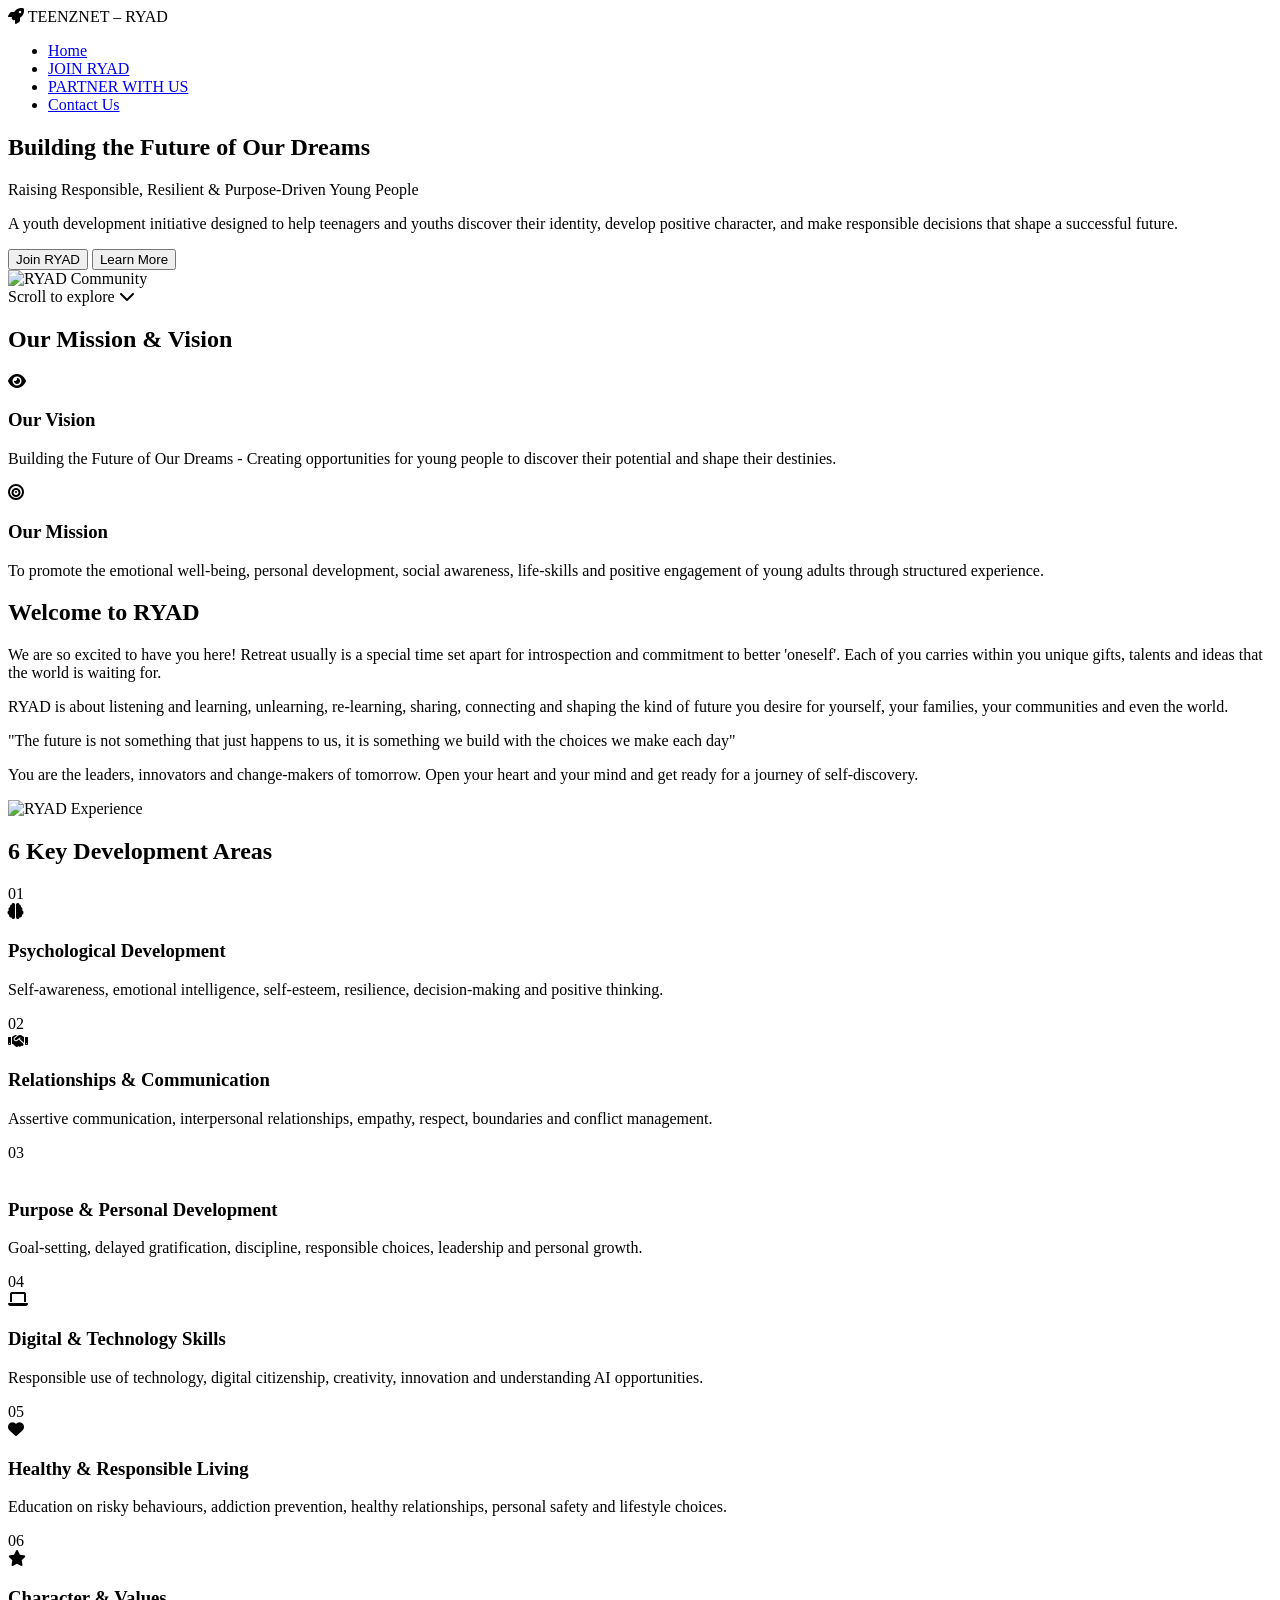
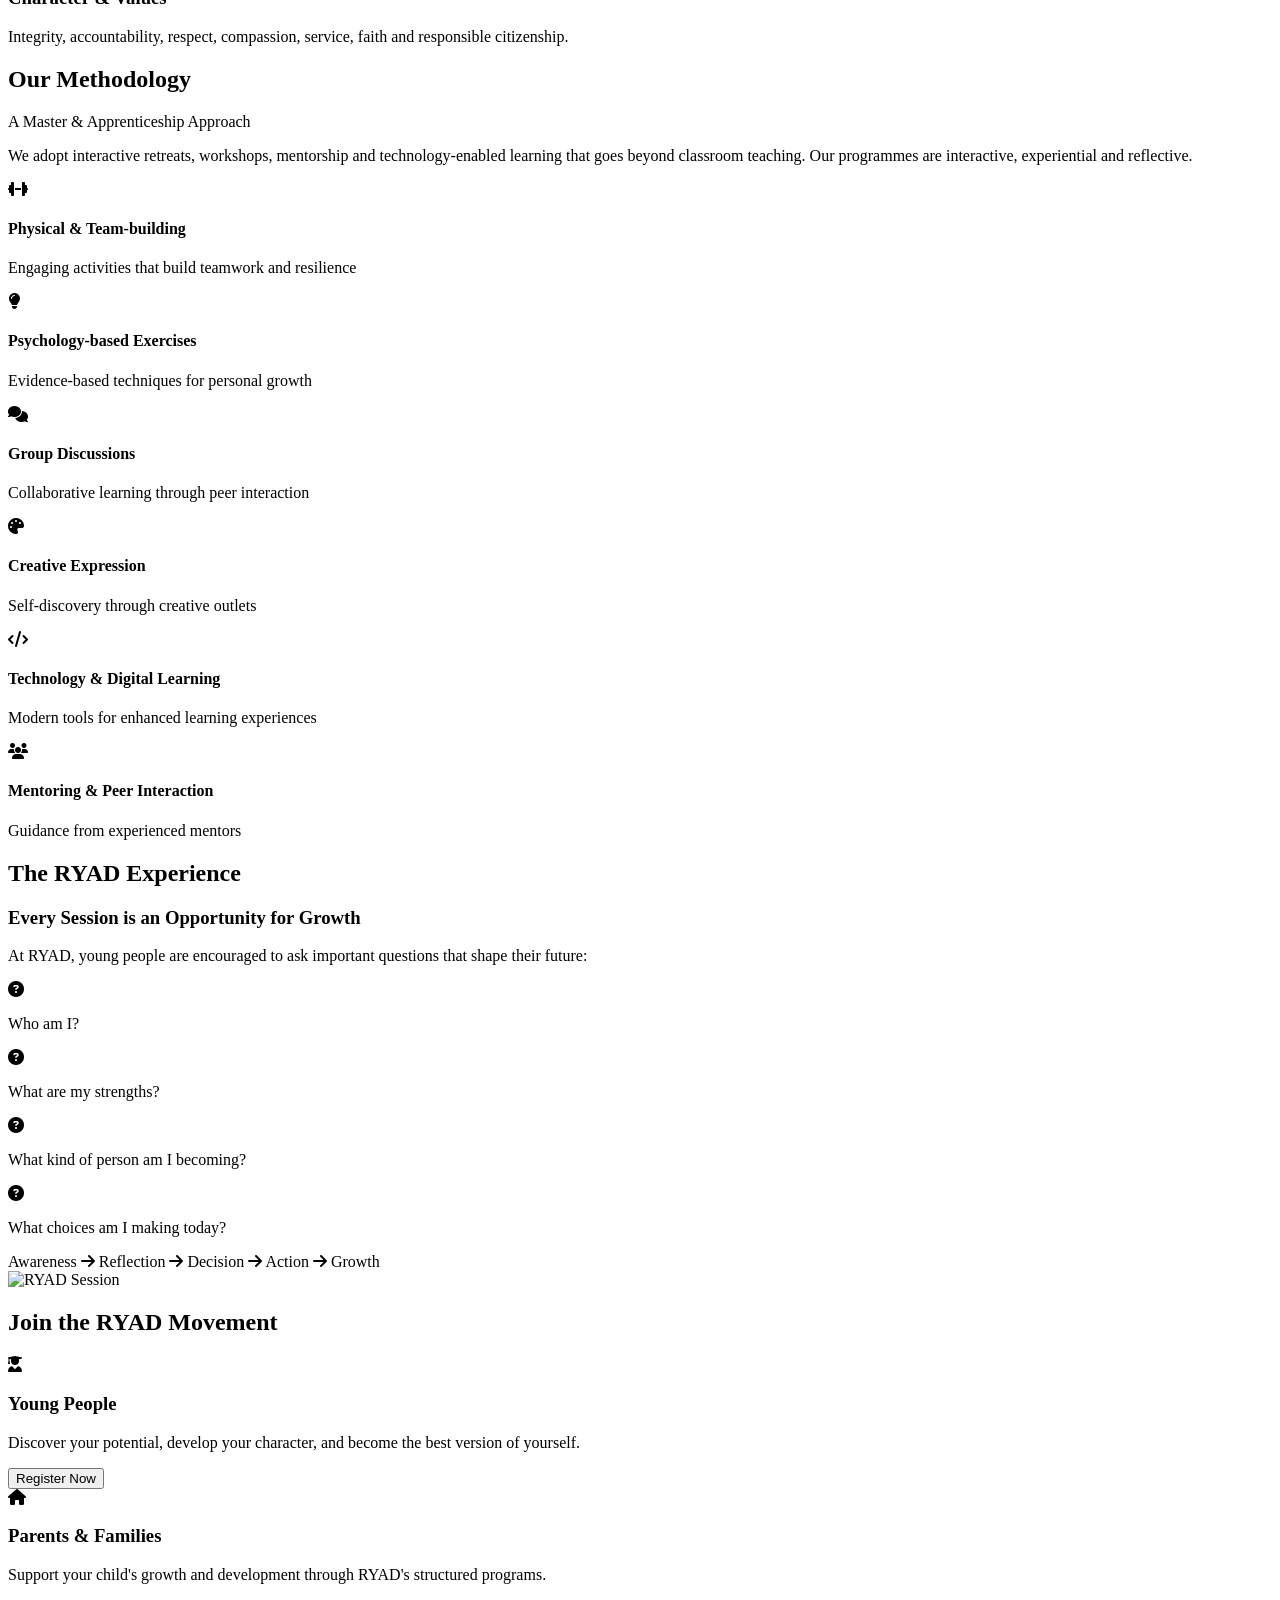
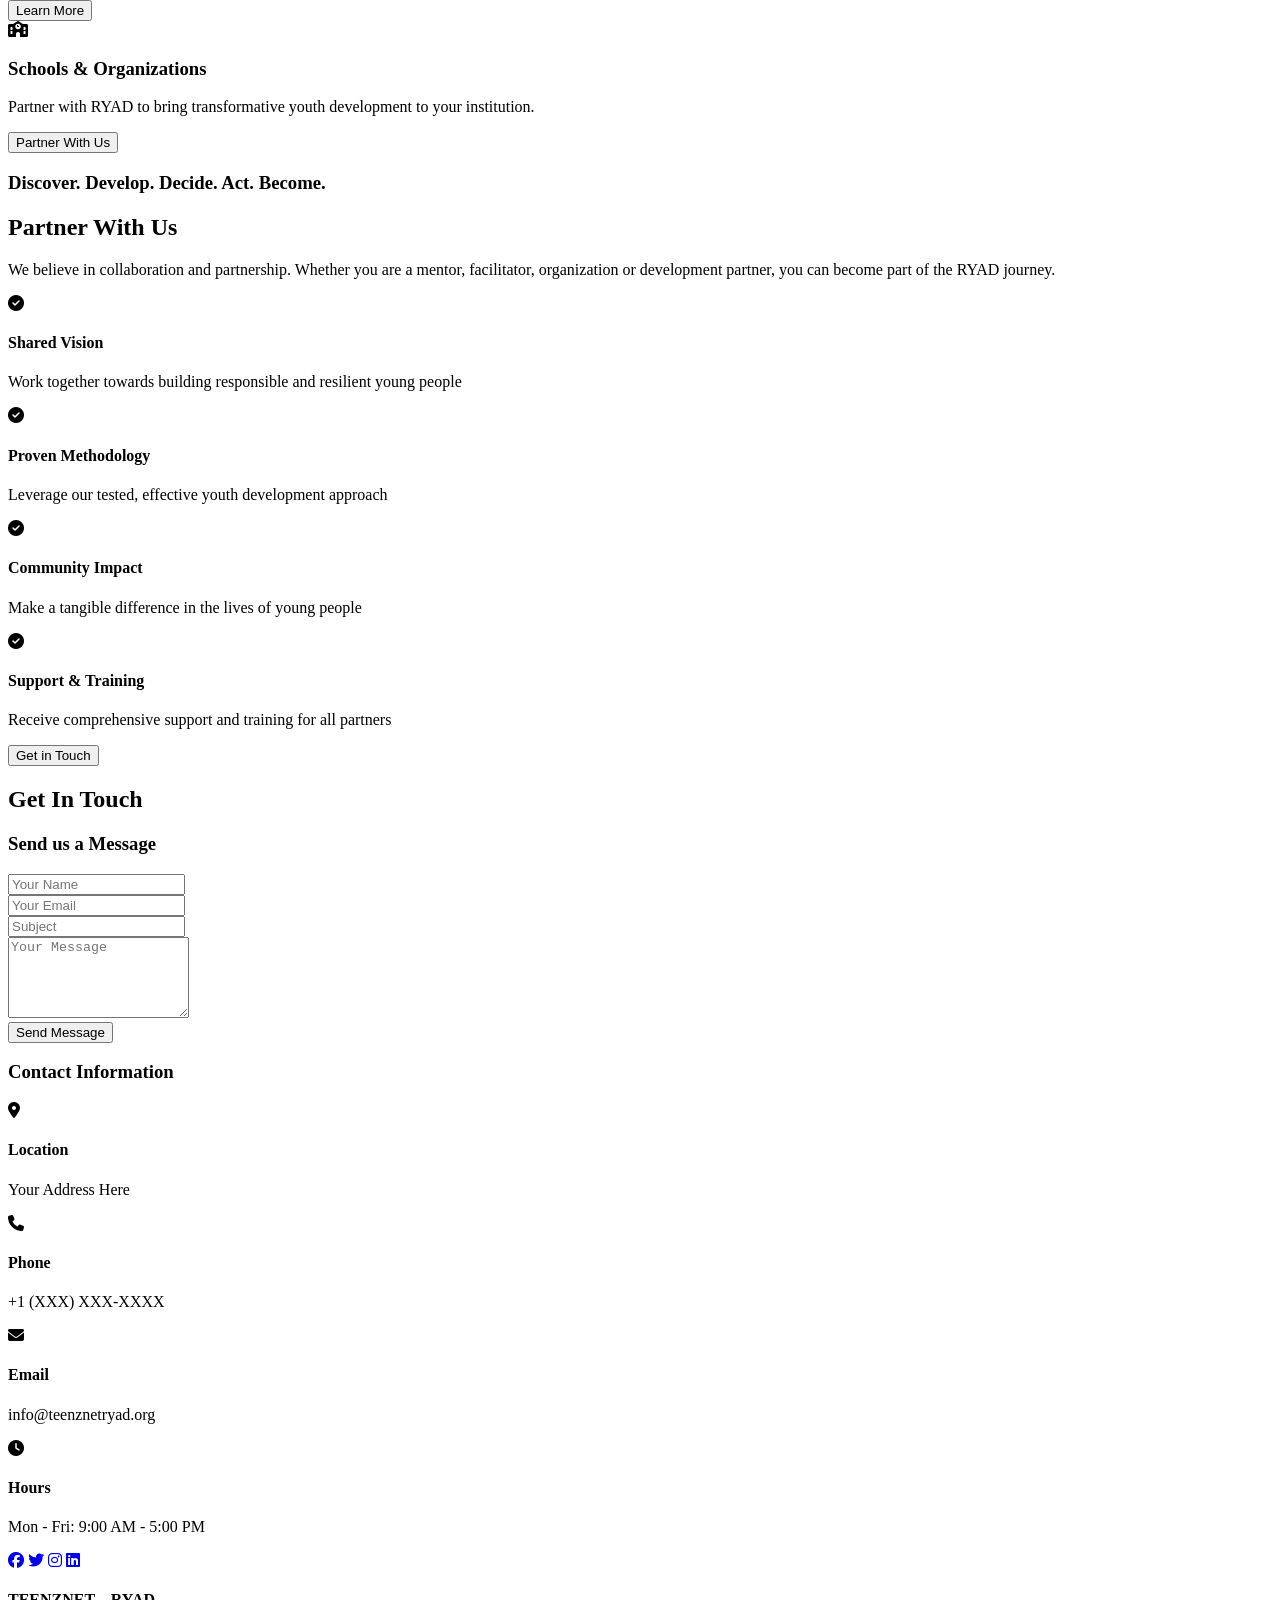
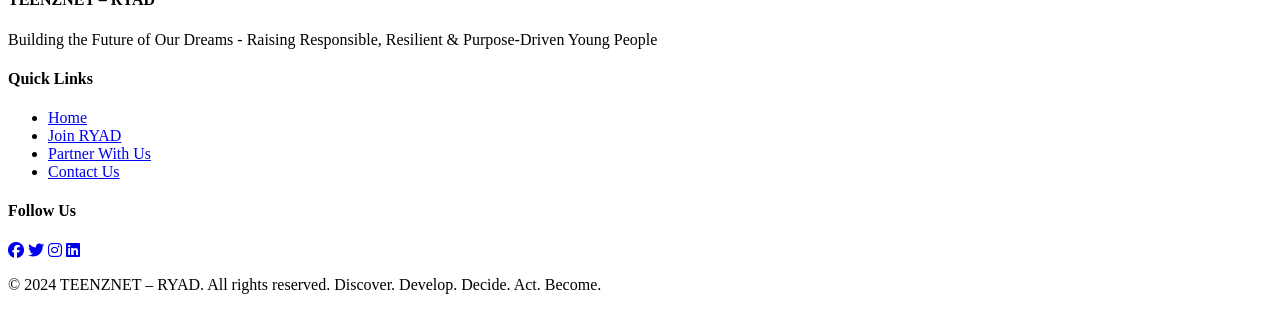
==== index.html @ 8f5ac330 "Add TEENZNET RYAD landing page HTML" ====
<!DOCTYPE html>
<html lang="en">
<head>
    <meta charset="UTF-8">
    <meta name="viewport" content="width=device-width, initial-scale=1.0">
    <title>TEENZNET – RYAD | Youth Development Initiative</title>
    <link rel="stylesheet" href="styles.css">
    <link href="https://cdnjs.cloudflare.com/ajax/libs/aos/2.3.4/aos.css" rel="stylesheet">
    <link rel="stylesheet" href="https://cdnjs.cloudflare.com/ajax/libs/font-awesome/6.4.0/css/all.min.css">
</head>
<body>
    <!-- Navigation -->
    <nav class="navbar">
        <div class="nav-container">
            <div class="nav-logo">
                <i class="fas fa-rocket"></i>
                <span>TEENZNET – RYAD</span>
            </div>
            <ul class="nav-menu" id="navMenu">
                <li class="nav-item">
                    <a href="#home" class="nav-link active">Home</a>
                </li>
                <li class="nav-item">
                    <a href="#join" class="nav-link">JOIN RYAD</a>
                </li>
                <li class="nav-item">
                    <a href="#partner" class="nav-link">PARTNER WITH US</a>
                </li>
                <li class="nav-item">
                    <a href="#contact" class="nav-link">Contact Us</a>
                </li>
            </ul>
            <div class="hamburger" id="hamburger">
                <span></span>
                <span></span>
                <span></span>
            </div>
        </div>
    </nav>

    <!-- Hero Section -->
    <section id="home" class="hero">
        <div class="hero-content" data-aos="fade-up" data-aos-duration="1000">
            <div class="hero-text">
                <h1 class="hero-title">
                    Building the <span class="gradient-text">Future of Our Dreams</span>
                </h1>
                <p class="hero-subtitle">Raising Responsible, Resilient & Purpose-Driven Young People</p>
                <p class="hero-description">A youth development initiative designed to help teenagers and youths discover their identity, develop positive character, and make responsible decisions that shape a successful future.</p>
                <div class="hero-buttons">
                    <button class="btn btn-primary" onclick="document.getElementById('join').scrollIntoView({behavior: 'smooth'})">Join RYAD</button>
                    <button class="btn btn-secondary" onclick="document.getElementById('about').scrollIntoView({behavior: 'smooth'})">Learn More</button>
                </div>
            </div>
            <div class="hero-image" data-aos="fade-left" data-aos-duration="1000">
                <img src="https://via.placeholder.com/500x500?text=RYAD+Hero" alt="RYAD Community" class="hero-img">
            </div>
        </div>
        <div class="scroll-indicator">
            <span>Scroll to explore</span>
            <i class="fas fa-chevron-down"></i>
        </div>
    </section>

    <!-- About Section -->
    <section id="about" class="about">
        <div class="container">
            <div class="section-header" data-aos="fade-up">
                <h2>Our Mission & Vision</h2>
                <div class="header-line"></div>
            </div>
            <div class="mission-grid">
                <div class="mission-card" data-aos="fade-right">
                    <div class="card-icon">
                        <i class="fas fa-eye"></i>
                    </div>
                    <h3>Our Vision</h3>
                    <p>Building the Future of Our Dreams - Creating opportunities for young people to discover their potential and shape their destinies.</p>
                </div>
                <div class="mission-card" data-aos="fade-left">
                    <div class="card-icon">
                        <i class="fas fa-bullseye"></i>
                    </div>
                    <h3>Our Mission</h3>
                    <p>To promote the emotional well-being, personal development, social awareness, life-skills and positive engagement of young adults through structured experience.</p>
                </div>
            </div>
        </div>
    </section>

    <!-- Prolog Section -->
    <section class="prolog">
        <div class="container">
            <div class="prolog-content" data-aos="fade-up">
                <h2>Welcome to RYAD</h2>
                <p class="prolog-text">We are so excited to have you here! Retreat usually is a special time set apart for introspection and commitment to better 'oneself'. Each of you carries within you unique gifts, talents and ideas that the world is waiting for.</p>
                <p class="prolog-text">RYAD is about listening and learning, unlearning, re-learning, sharing, connecting and shaping the kind of future you desire for yourself, your families, your communities and even the world.</p>
                <p class="prolog-highlight">"The future is not something that just happens to us, it is something we build with the choices we make each day"</p>
                <p class="prolog-text">You are the leaders, innovators and change-makers of tomorrow. Open your heart and your mind and get ready for a journey of self-discovery.</p>
            </div>
            <div class="prolog-image" data-aos="fade-left">
                <img src="https://via.placeholder.com/400x400?text=Young+Adults" alt="RYAD Experience">
            </div>
        </div>
    </section>

    <!-- Key Development Areas -->
    <section class="development-areas">
        <div class="container">
            <div class="section-header" data-aos="fade-up">
                <h2>6 Key Development Areas</h2>
                <div class="header-line"></div>
            </div>
            <div class="areas-grid">
                <div class="area-card" data-aos="zoom-in">
                    <div class="area-number">01</div>
                    <div class="area-icon">
                        <i class="fas fa-brain"></i>
                    </div>
                    <h3>Psychological Development</h3>
                    <p>Self-awareness, emotional intelligence, self-esteem, resilience, decision-making and positive thinking.</p>
                </div>
                <div class="area-card" data-aos="zoom-in">
                    <div class="area-number">02</div>
                    <div class="area-icon">
                        <i class="fas fa-handshake"></i>
                    </div>
                    <h3>Relationships & Communication</h3>
                    <p>Assertive communication, interpersonal relationships, empathy, respect, boundaries and conflict management.</p>
                </div>
                <div class="area-card" data-aos="zoom-in">
                    <div class="area-number">03</div>
                    <div class="area-icon">
                        <i class="fas fa-target"></i>
                    </div>
                    <h3>Purpose & Personal Development</h3>
                    <p>Goal-setting, delayed gratification, discipline, responsible choices, leadership and personal growth.</p>
                </div>
                <div class="area-card" data-aos="zoom-in">
                    <div class="area-number">04</div>
                    <div class="area-icon">
                        <i class="fas fa-laptop"></i>
                    </div>
                    <h3>Digital & Technology Skills</h3>
                    <p>Responsible use of technology, digital citizenship, creativity, innovation and understanding AI opportunities.</p>
                </div>
                <div class="area-card" data-aos="zoom-in">
                    <div class="area-number">05</div>
                    <div class="area-icon">
                        <i class="fas fa-heart"></i>
                    </div>
                    <h3>Healthy & Responsible Living</h3>
                    <p>Education on risky behaviours, addiction prevention, healthy relationships, personal safety and lifestyle choices.</p>
                </div>
                <div class="area-card" data-aos="zoom-in">
                    <div class="area-number">06</div>
                    <div class="area-icon">
                        <i class="fas fa-star"></i>
                    </div>
                    <h3>Character & Values</h3>
                    <p>Integrity, accountability, respect, compassion, service, faith and responsible citizenship.</p>
                </div>
            </div>
        </div>
    </section>

    <!-- Methodology Section -->
    <section class="methodology">
        <div class="container">
            <div class="section-header" data-aos="fade-up">
                <h2>Our Methodology</h2>
                <p class="subtitle">A Master & Apprenticeship Approach</p>
                <div class="header-line"></div>
            </div>
            <div class="methodology-intro" data-aos="fade-up">
                <p>We adopt interactive retreats, workshops, mentorship and technology-enabled learning that goes beyond classroom teaching. Our programmes are interactive, experiential and reflective.</p>
            </div>
            <div class="methodology-grid">
                <div class="method-item" data-aos="fade-up">
                    <div class="method-icon">
                        <i class="fas fa-dumbbell"></i>
                    </div>
                    <h4>Physical & Team-building</h4>
                    <p>Engaging activities that build teamwork and resilience</p>
                </div>
                <div class="method-item" data-aos="fade-up">
                    <div class="method-icon">
                        <i class="fas fa-lightbulb"></i>
                    </div>
                    <h4>Psychology-based Exercises</h4>
                    <p>Evidence-based techniques for personal growth</p>
                </div>
                <div class="method-item" data-aos="fade-up">
                    <div class="method-icon">
                        <i class="fas fa-comments"></i>
                    </div>
                    <h4>Group Discussions</h4>
                    <p>Collaborative learning through peer interaction</p>
                </div>
                <div class="method-item" data-aos="fade-up">
                    <div class="method-icon">
                        <i class="fas fa-palette"></i>
                    </div>
                    <h4>Creative Expression</h4>
                    <p>Self-discovery through creative outlets</p>
                </div>
                <div class="method-item" data-aos="fade-up">
                    <div class="method-icon">
                        <i class="fas fa-code"></i>
                    </div>
                    <h4>Technology & Digital Learning</h4>
                    <p>Modern tools for enhanced learning experiences</p>
                </div>
                <div class="method-item" data-aos="fade-up">
                    <div class="method-icon">
                        <i class="fas fa-users"></i>
                    </div>
                    <h4>Mentoring & Peer Interaction</h4>
                    <p>Guidance from experienced mentors</p>
                </div>
            </div>
        </div>
    </section>

    <!-- RYAD Experience Section -->
    <section class="ryad-experience">
        <div class="container">
            <div class="section-header" data-aos="fade-up">
                <h2>The RYAD Experience</h2>
                <div class="header-line"></div>
            </div>
            <div class="experience-content">
                <div class="experience-text" data-aos="fade-right">
                    <h3>Every Session is an Opportunity for Growth</h3>
                    <p>At RYAD, young people are encouraged to ask important questions that shape their future:</p>
                    <div class="experience-questions">
                        <div class="question-item">
                            <i class="fas fa-question-circle"></i>
                            <p>Who am I?</p>
                        </div>
                        <div class="question-item">
                            <i class="fas fa-question-circle"></i>
                            <p>What are my strengths?</p>
                        </div>
                        <div class="question-item">
                            <i class="fas fa-question-circle"></i>
                            <p>What kind of person am I becoming?</p>
                        </div>
                        <div class="question-item">
                            <i class="fas fa-question-circle"></i>
                            <p>What choices am I making today?</p>
                        </div>
                    </div>
                    <div class="experience-flow">
                        <span class="flow-step">Awareness</span>
                        <i class="fas fa-arrow-right"></i>
                        <span class="flow-step">Reflection</span>
                        <i class="fas fa-arrow-right"></i>
                        <span class="flow-step">Decision</span>
                        <i class="fas fa-arrow-right"></i>
                        <span class="flow-step">Action</span>
                        <i class="fas fa-arrow-right"></i>
                        <span class="flow-step">Growth</span>
                    </div>
                </div>
                <div class="experience-image" data-aos="fade-left">
                    <img src="https://via.placeholder.com/400x500?text=RYAD+Experience" alt="RYAD Session">
                </div>
            </div>
        </div>
    </section>

    <!-- Join RYAD Section -->
    <section id="join" class="join-ryad">
        <div class="container">
            <div class="section-header" data-aos="fade-up">
                <h2>Join the RYAD Movement</h2>
                <div class="header-line"></div>
            </div>
            <div class="join-grid">
                <div class="join-card" data-aos="fade-up">
                    <div class="join-icon">
                        <i class="fas fa-user-graduate"></i>
                    </div>
                    <h3>Young People</h3>
                    <p>Discover your potential, develop your character, and become the best version of yourself.</p>
                    <button class="btn btn-outline">Register Now</button>
                </div>
                <div class="join-card" data-aos="fade-up">
                    <div class="join-icon">
                        <i class="fas fa-home"></i>
                    </div>
                    <h3>Parents & Families</h3>
                    <p>Support your child's growth and development through RYAD's structured programs.</p>
                    <button class="btn btn-outline">Learn More</button>
                </div>
                <div class="join-card" data-aos="fade-up">
                    <div class="join-icon">
                        <i class="fas fa-school"></i>
                    </div>
                    <h3>Schools & Organizations</h3>
                    <p>Partner with RYAD to bring transformative youth development to your institution.</p>
                    <button class="btn btn-outline">Partner With Us</button>
                </div>
            </div>
            <div class="join-tagline" data-aos="zoom-in">
                <h3>Discover. Develop. Decide. Act. Become.</h3>
            </div>
        </div>
    </section>

    <!-- Partner Section -->
    <section id="partner" class="partner">
        <div class="container">
            <div class="section-header" data-aos="fade-up">
                <h2>Partner With Us</h2>
                <div class="header-line"></div>
            </div>
            <div class="partner-content" data-aos="fade-up">
                <p class="partner-intro">We believe in collaboration and partnership. Whether you are a mentor, facilitator, organization or development partner, you can become part of the RYAD journey.</p>
                <div class="partner-benefits">
                    <div class="benefit-item" data-aos="fade-right">
                        <i class="fas fa-check-circle"></i>
                        <div>
                            <h4>Shared Vision</h4>
                            <p>Work together towards building responsible and resilient young people</p>
                        </div>
                    </div>
                    <div class="benefit-item" data-aos="fade-right">
                        <i class="fas fa-check-circle"></i>
                        <div>
                            <h4>Proven Methodology</h4>
                            <p>Leverage our tested, effective youth development approach</p>
                        </div>
                    </div>
                    <div class="benefit-item" data-aos="fade-right">
                        <i class="fas fa-check-circle"></i>
                        <div>
                            <h4>Community Impact</h4>
                            <p>Make a tangible difference in the lives of young people</p>
                        </div>
                    </div>
                    <div class="benefit-item" data-aos="fade-right">
                        <i class="fas fa-check-circle"></i>
                        <div>
                            <h4>Support & Training</h4>
                            <p>Receive comprehensive support and training for all partners</p>
                        </div>
                    </div>
                </div>
                <button class="btn btn-primary btn-large" onclick="document.getElementById('contact').scrollIntoView({behavior: 'smooth'})">Get in Touch</button>
            </div>
        </div>
    </section>

    <!-- Contact Section -->
    <section id="contact" class="contact">
        <div class="container">
            <div class="section-header" data-aos="fade-up">
                <h2>Get In Touch</h2>
                <div class="header-line"></div>
            </div>
            <div class="contact-content">
                <div class="contact-form" data-aos="fade-right">
                    <h3>Send us a Message</h3>
                    <form id="contactForm">
                        <div class="form-group">
                            <input type="text" placeholder="Your Name" required>
                        </div>
                        <div class="form-group">
                            <input type="email" placeholder="Your Email" required>
                        </div>
                        <div class="form-group">
                            <input type="text" placeholder="Subject">
                        </div>
                        <div class="form-group">
                            <textarea placeholder="Your Message" rows="5" required></textarea>
                        </div>
                        <button type="submit" class="btn btn-primary">Send Message</button>
                    </form>
                </div>
                <div class="contact-info" data-aos="fade-left">
                    <h3>Contact Information</h3>
                    <div class="info-item">
                        <i class="fas fa-map-marker-alt"></i>
                        <div>
                            <h4>Location</h4>
                            <p>Your Address Here</p>
                        </div>
                    </div>
                    <div class="info-item">
                        <i class="fas fa-phone"></i>
                        <div>
                            <h4>Phone</h4>
                            <p>+1 (XXX) XXX-XXXX</p>
                        </div>
                    </div>
                    <div class="info-item">
                        <i class="fas fa-envelope"></i>
                        <div>
                            <h4>Email</h4>
                            <p>info@teenznetryad.org</p>
                        </div>
                    </div>
                    <div class="info-item">
                        <i class="fas fa-clock"></i>
                        <div>
                            <h4>Hours</h4>
                            <p>Mon - Fri: 9:00 AM - 5:00 PM</p>
                        </div>
                    </div>
                    <div class="social-links">
                        <a href="#" class="social-icon"><i class="fab fa-facebook"></i></a>
                        <a href="#" class="social-icon"><i class="fab fa-twitter"></i></a>
                        <a href="#" class="social-icon"><i class="fab fa-instagram"></i></a>
                        <a href="#" class="social-icon"><i class="fab fa-linkedin"></i></a>
                    </div>
                </div>
            </div>
        </div>
    </section>

    <!-- Footer -->
    <footer class="footer">
        <div class="container">
            <div class="footer-content">
                <div class="footer-section">
                    <h4>TEENZNET – RYAD</h4>
                    <p>Building the Future of Our Dreams - Raising Responsible, Resilient & Purpose-Driven Young People</p>
                </div>
                <div class="footer-section">
                    <h4>Quick Links</h4>
                    <ul>
                        <li><a href="#home">Home</a></li>
                        <li><a href="#join">Join RYAD</a></li>
                        <li><a href="#partner">Partner With Us</a></li>
                        <li><a href="#contact">Contact Us</a></li>
                    </ul>
                </div>
                <div class="footer-section">
                    <h4>Follow Us</h4>
                    <div class="footer-social">
                        <a href="#"><i class="fab fa-facebook"></i></a>
                        <a href="#"><i class="fab fa-twitter"></i></a>
                        <a href="#"><i class="fab fa-instagram"></i></a>
                        <a href="#"><i class="fab fa-linkedin"></i></a>
                    </div>
                </div>
            </div>
            <div class="footer-bottom">
                <p>&copy; 2024 TEENZNET – RYAD. All rights reserved. Discover. Develop. Decide. Act. Become.</p>
            </div>
        </div>
    </footer>

    <script src="https://cdnjs.cloudflare.com/ajax/libs/aos/2.3.4/aos.js"></script>
    <script src="script.js"></script>
</body>
</html>
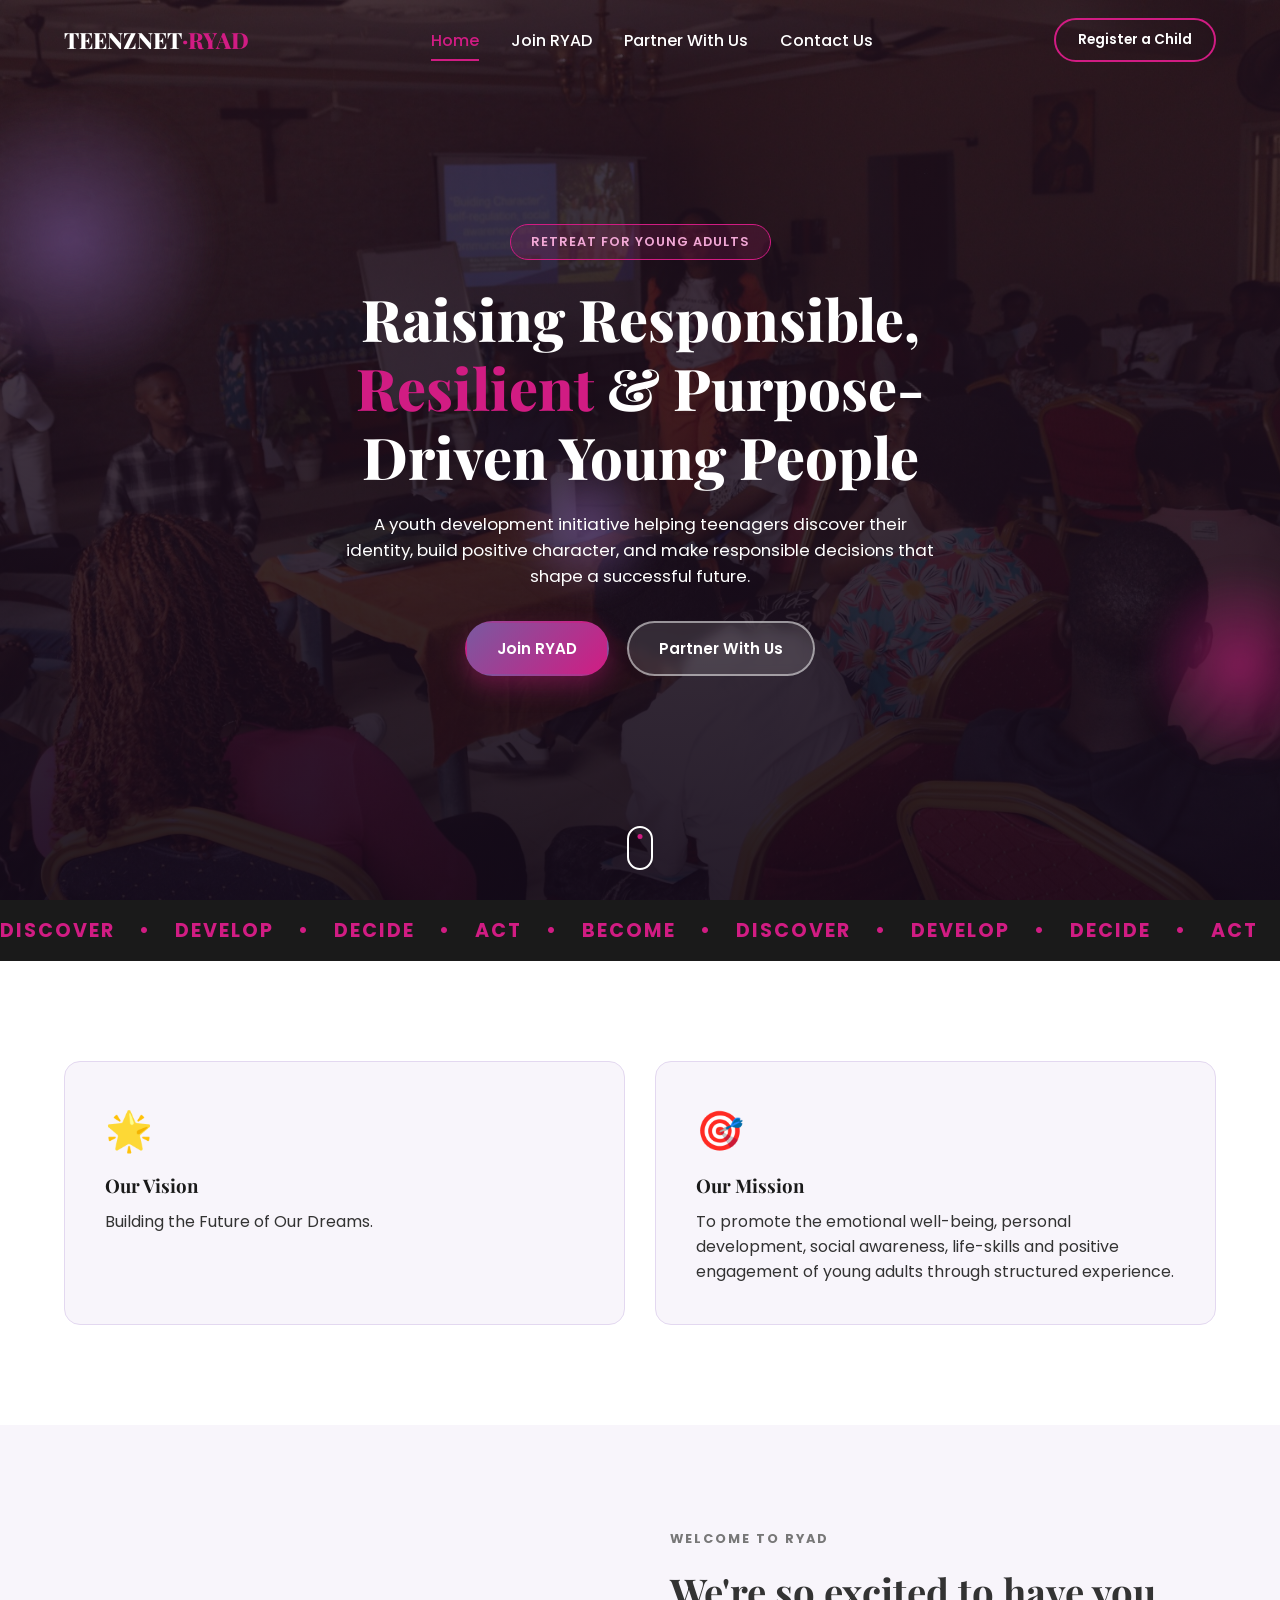
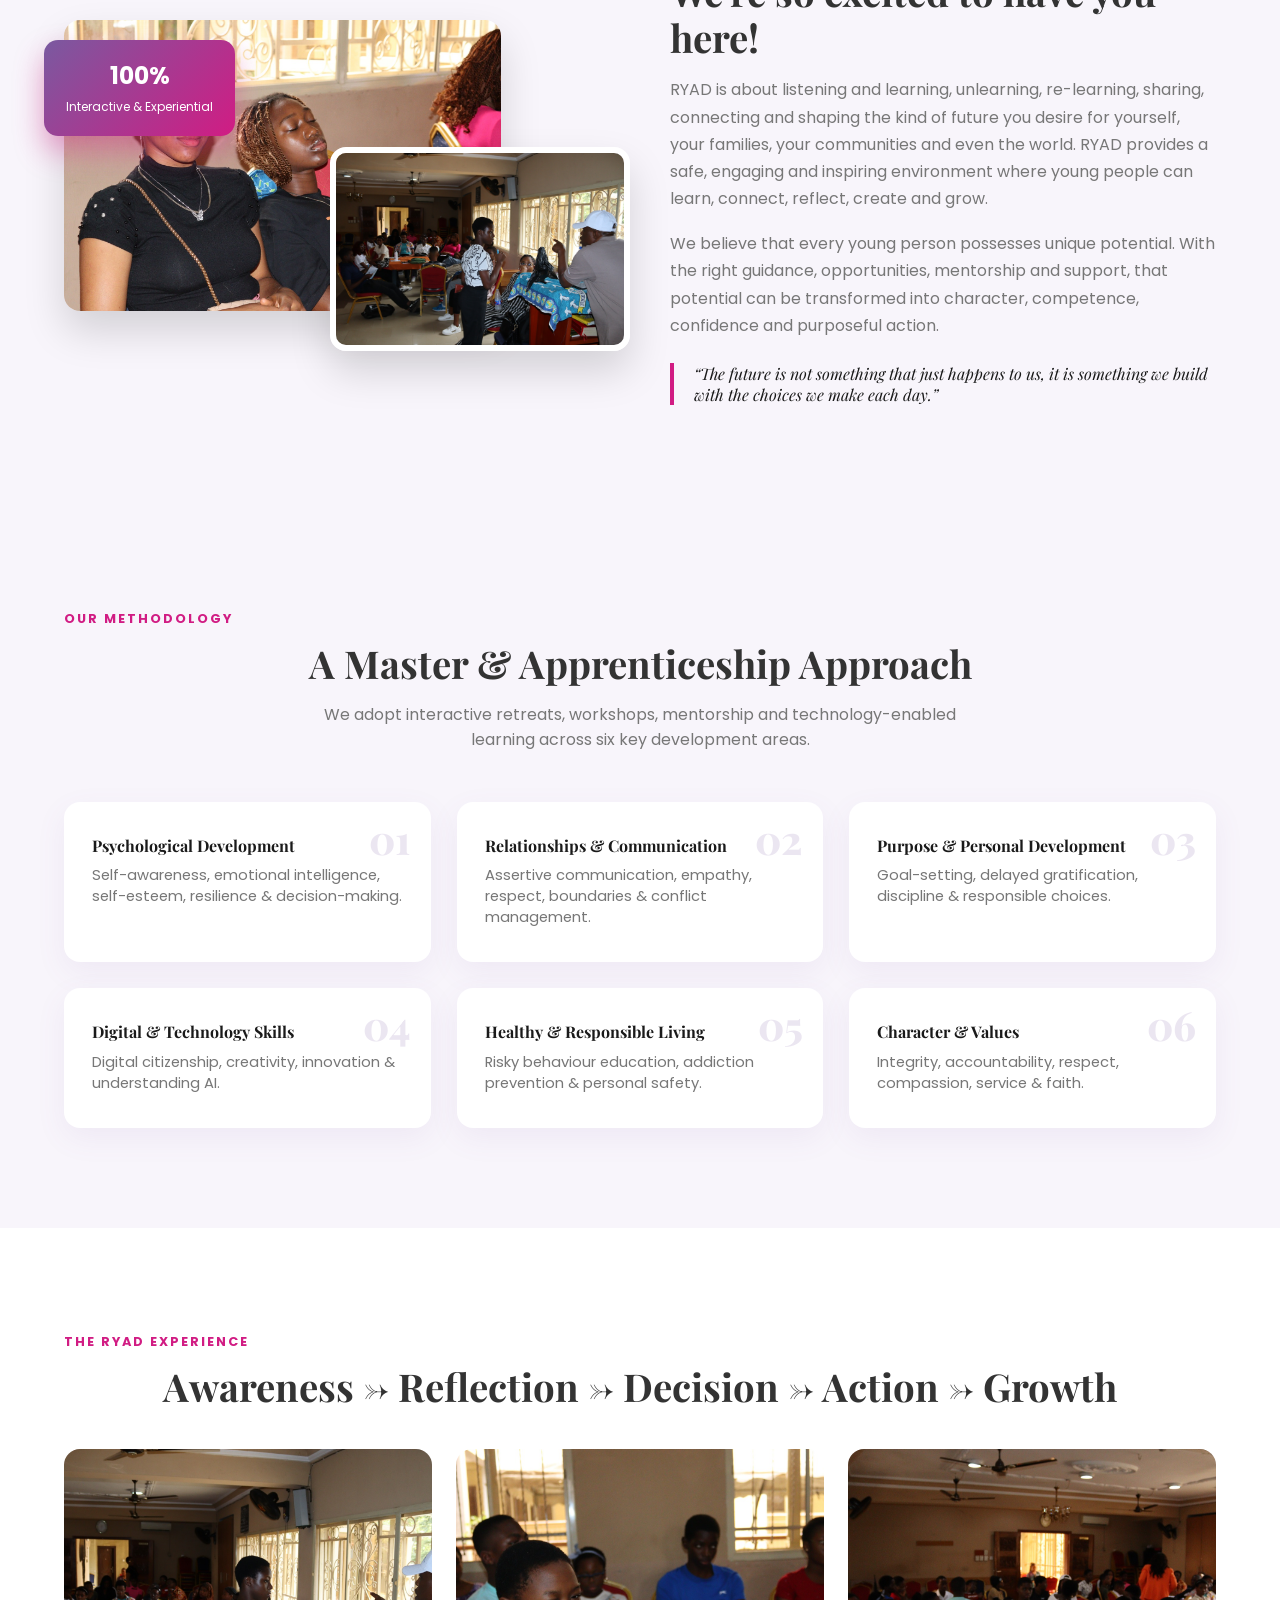
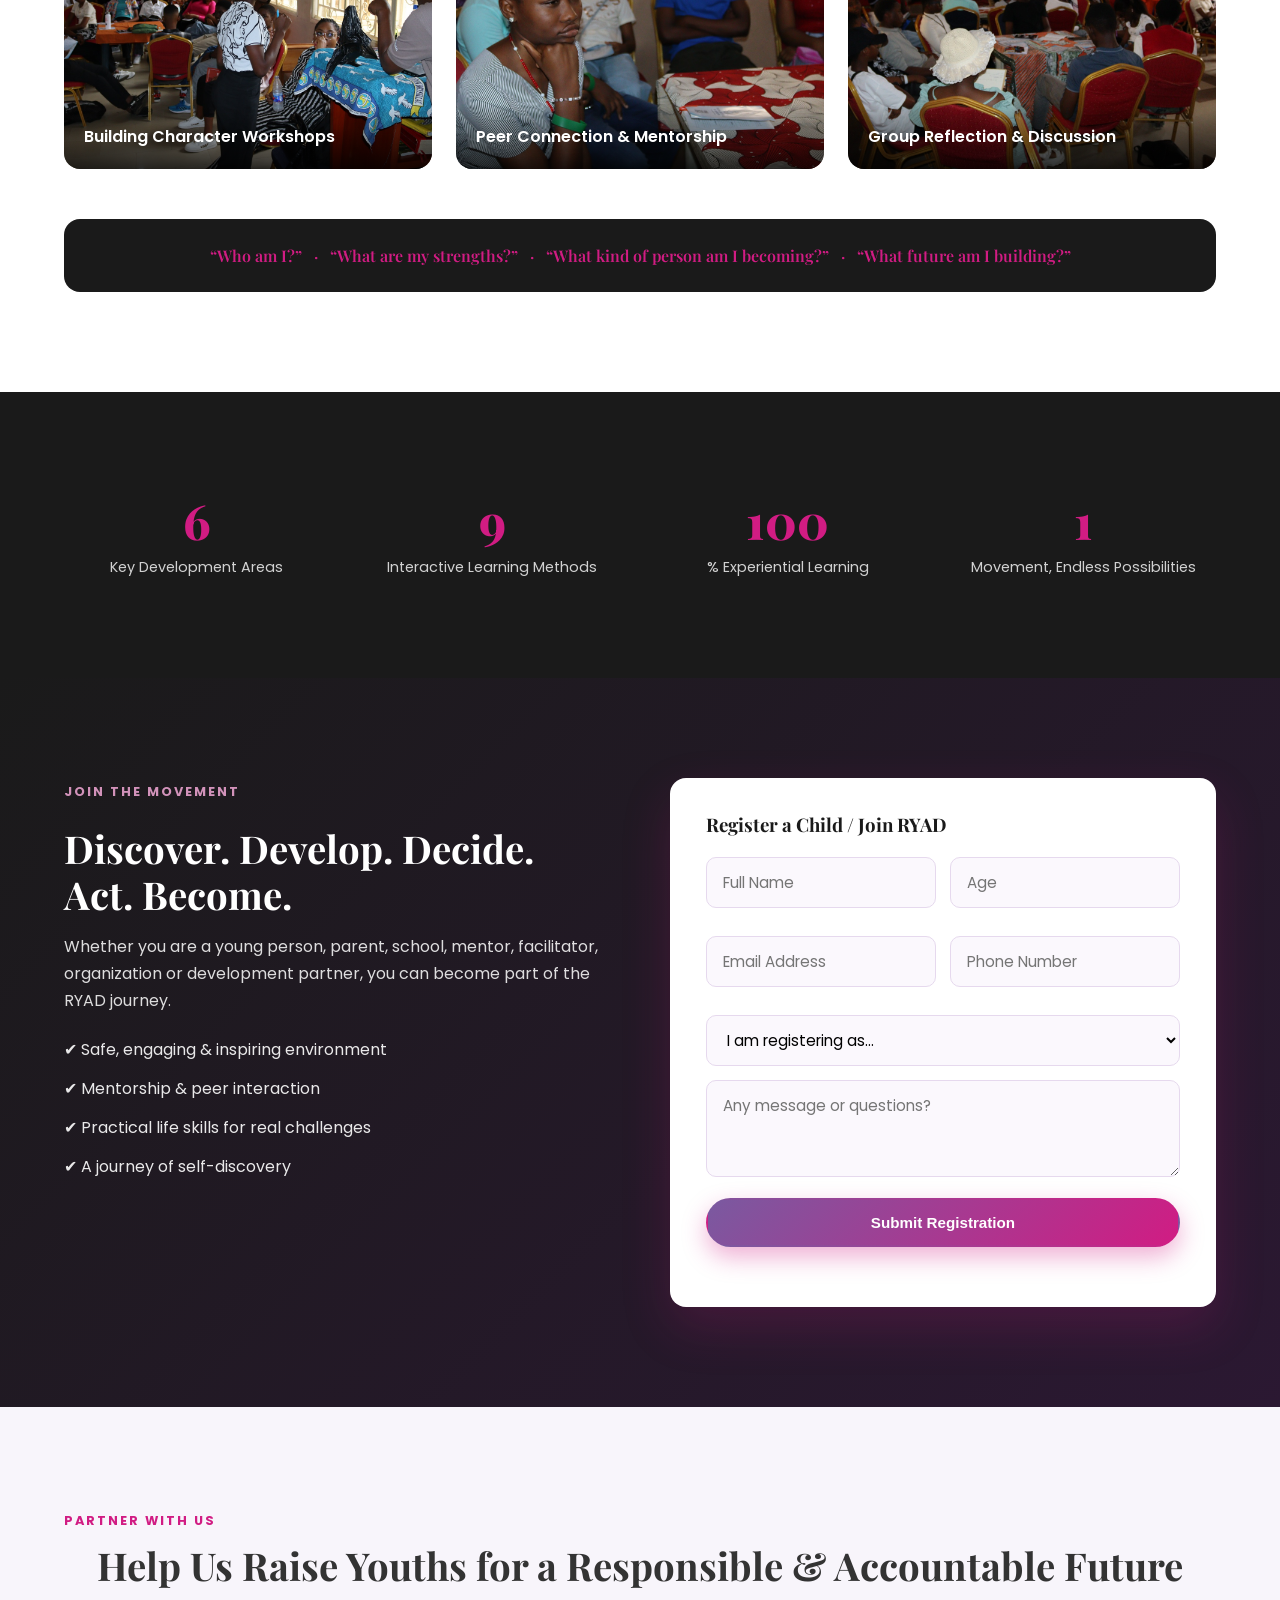
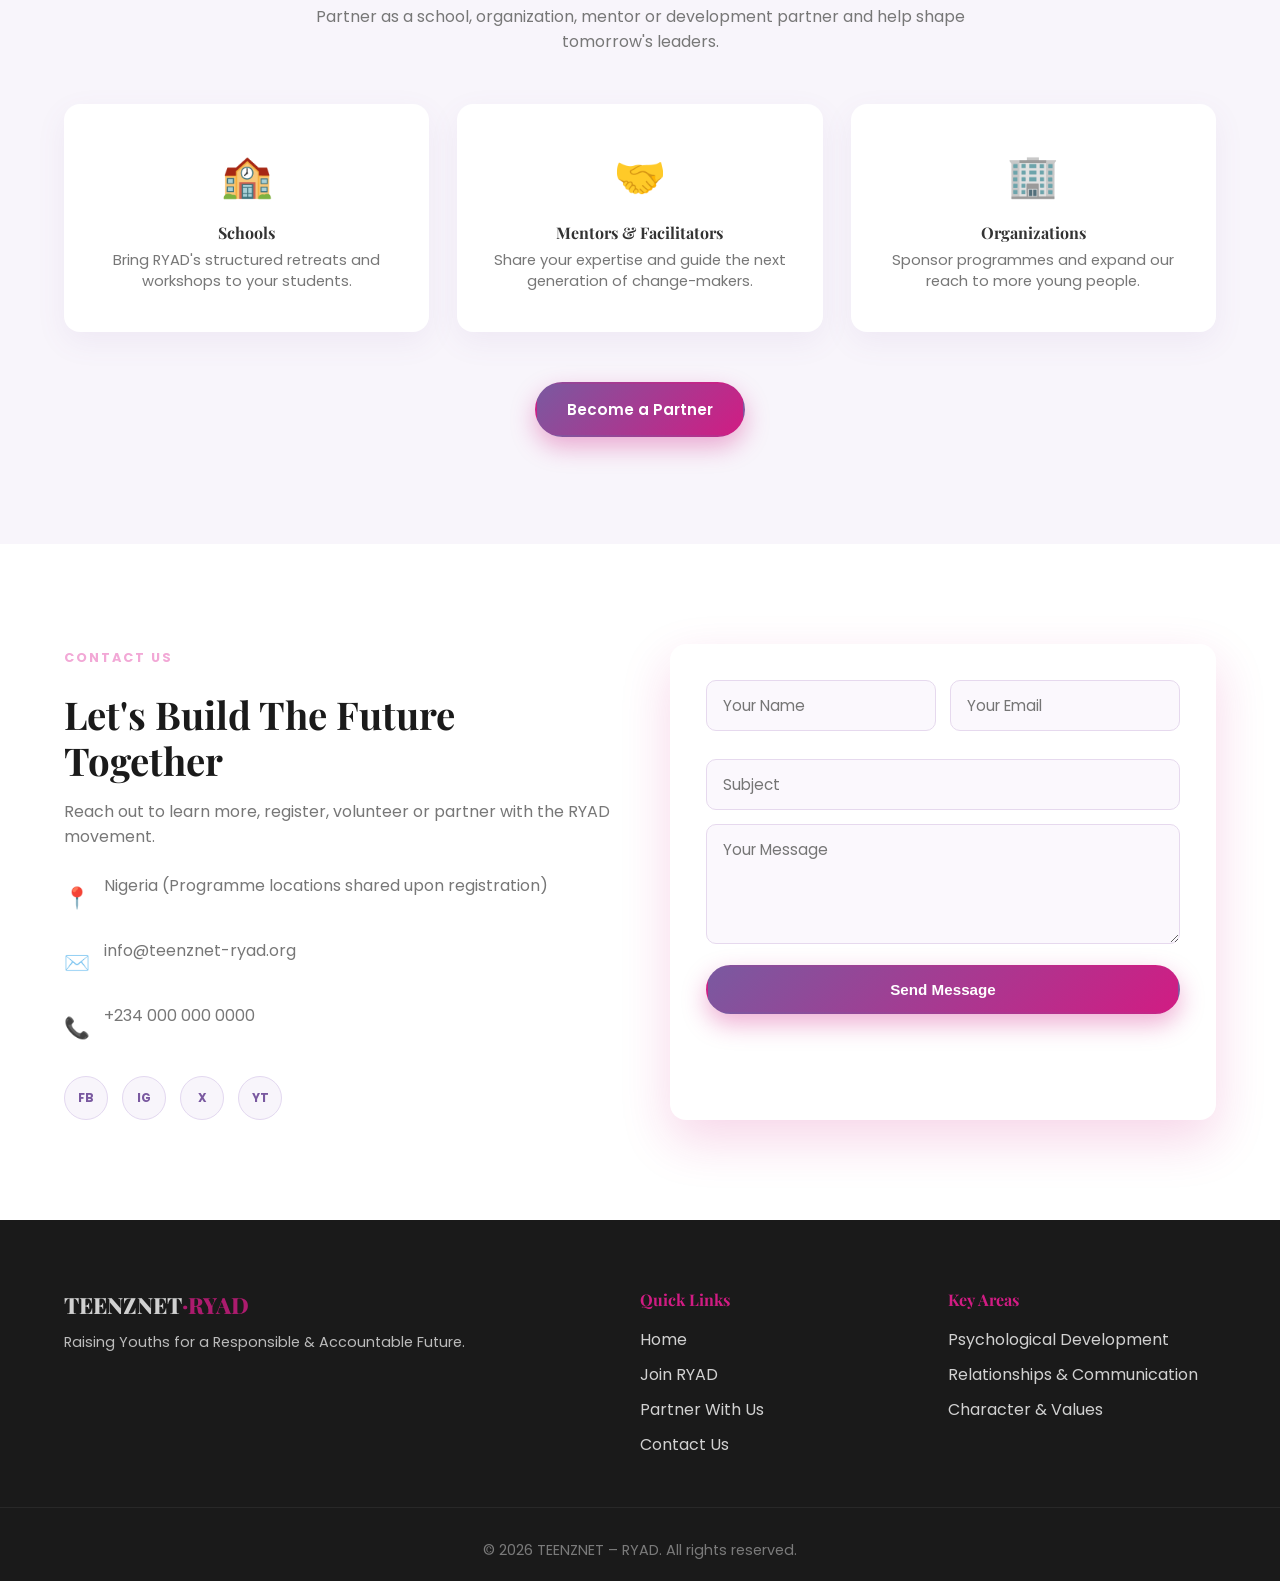
==== commit c3edfd86: "work" ====
--- a/index.html
+++ b/index.html
@@ -1,459 +1,374 @@
 <!DOCTYPE html>
 <html lang="en">
 <head>
-    <meta charset="UTF-8">
-    <meta name="viewport" content="width=device-width, initial-scale=1.0">
-    <title>TEENZNET – RYAD | Youth Development Initiative</title>
-    <link rel="stylesheet" href="styles.css">
-    <link href="https://cdnjs.cloudflare.com/ajax/libs/aos/2.3.4/aos.css" rel="stylesheet">
-    <link rel="stylesheet" href="https://cdnjs.cloudflare.com/ajax/libs/font-awesome/6.4.0/css/all.min.css">
+<meta charset="UTF-8">
+<meta name="viewport" content="width=device-width, initial-scale=1.0">
+<title>TEENZNET – RYAD | Retreat for Young Adults</title>
+<link rel="preconnect" href="https://fonts.googleapis.com">
+<link href="https://fonts.googleapis.com/css2?family=Poppins:wght@300;400;500;600;700;800&family=Playfair+Display:wght@700;800&display=swap" rel="stylesheet">
+<link rel="stylesheet" href="style.css">
 </head>
 <body>
-    <!-- Navigation -->
-    <nav class="navbar">
-        <div class="nav-container">
-            <div class="nav-logo">
-                <i class="fas fa-rocket"></i>
-                <span>TEENZNET – RYAD</span>
-            </div>
-            <ul class="nav-menu" id="navMenu">
-                <li class="nav-item">
-                    <a href="#home" class="nav-link active">Home</a>
-                </li>
-                <li class="nav-item">
-                    <a href="#join" class="nav-link">JOIN RYAD</a>
-                </li>
-                <li class="nav-item">
-                    <a href="#partner" class="nav-link">PARTNER WITH US</a>
-                </li>
-                <li class="nav-item">
-                    <a href="#contact" class="nav-link">Contact Us</a>
-                </li>
-            </ul>
-            <div class="hamburger" id="hamburger">
-                <span></span>
-                <span></span>
-                <span></span>
-            </div>
-        </div>
+
+<!-- ===== PRELOADER ===== -->
+<div id="preloader">
+  <div class="loader-ring"></div>
+  <p>RYAD</p>
+</div>
+
+<!-- ===== NAVBAR ===== -->
+<header id="navbar">
+  <div class="nav-container">
+    <a href="#home" class="logo">TEENZNET<span>·RYAD</span></a>
+
+    <nav class="nav-links" id="navLinks">
+      <a href="#home" class="nav-link active">Home</a>
+      <a href="#join" class="nav-link">Join RYAD</a>
+      <a href="#partner" class="nav-link">Partner With Us</a>
+      <a href="#contact" class="nav-link">Contact Us</a>
     </nav>
 
-    <!-- Hero Section -->
-    <section id="home" class="hero">
-        <div class="hero-content" data-aos="fade-up" data-aos-duration="1000">
-            <div class="hero-text">
-                <h1 class="hero-title">
-                    Building the <span class="gradient-text">Future of Our Dreams</span>
-                </h1>
-                <p class="hero-subtitle">Raising Responsible, Resilient & Purpose-Driven Young People</p>
-                <p class="hero-description">A youth development initiative designed to help teenagers and youths discover their identity, develop positive character, and make responsible decisions that shape a successful future.</p>
-                <div class="hero-buttons">
-                    <button class="btn btn-primary" onclick="document.getElementById('join').scrollIntoView({behavior: 'smooth'})">Join RYAD</button>
-                    <button class="btn btn-secondary" onclick="document.getElementById('about').scrollIntoView({behavior: 'smooth'})">Learn More</button>
-                </div>
-            </div>
-            <div class="hero-image" data-aos="fade-left" data-aos-duration="1000">
-                <img src="https://via.placeholder.com/500x500?text=RYAD+Hero" alt="RYAD Community" class="hero-img">
-            </div>
-        </div>
-        <div class="scroll-indicator">
-            <span>Scroll to explore</span>
-            <i class="fas fa-chevron-down"></i>
-        </div>
-    </section>
-
-    <!-- About Section -->
-    <section id="about" class="about">
-        <div class="container">
-            <div class="section-header" data-aos="fade-up">
-                <h2>Our Mission & Vision</h2>
-                <div class="header-line"></div>
-            </div>
-            <div class="mission-grid">
-                <div class="mission-card" data-aos="fade-right">
-                    <div class="card-icon">
-                        <i class="fas fa-eye"></i>
-                    </div>
-                    <h3>Our Vision</h3>
-                    <p>Building the Future of Our Dreams - Creating opportunities for young people to discover their potential and shape their destinies.</p>
-                </div>
-                <div class="mission-card" data-aos="fade-left">
-                    <div class="card-icon">
-                        <i class="fas fa-bullseye"></i>
-                    </div>
-                    <h3>Our Mission</h3>
-                    <p>To promote the emotional well-being, personal development, social awareness, life-skills and positive engagement of young adults through structured experience.</p>
-                </div>
-            </div>
-        </div>
-    </section>
-
-    <!-- Prolog Section -->
-    <section class="prolog">
-        <div class="container">
-            <div class="prolog-content" data-aos="fade-up">
-                <h2>Welcome to RYAD</h2>
-                <p class="prolog-text">We are so excited to have you here! Retreat usually is a special time set apart for introspection and commitment to better 'oneself'. Each of you carries within you unique gifts, talents and ideas that the world is waiting for.</p>
-                <p class="prolog-text">RYAD is about listening and learning, unlearning, re-learning, sharing, connecting and shaping the kind of future you desire for yourself, your families, your communities and even the world.</p>
-                <p class="prolog-highlight">"The future is not something that just happens to us, it is something we build with the choices we make each day"</p>
-                <p class="prolog-text">You are the leaders, innovators and change-makers of tomorrow. Open your heart and your mind and get ready for a journey of self-discovery.</p>
-            </div>
-            <div class="prolog-image" data-aos="fade-left">
-                <img src="https://via.placeholder.com/400x400?text=Young+Adults" alt="RYAD Experience">
-            </div>
-        </div>
-    </section>
-
-    <!-- Key Development Areas -->
-    <section class="development-areas">
-        <div class="container">
-            <div class="section-header" data-aos="fade-up">
-                <h2>6 Key Development Areas</h2>
-                <div class="header-line"></div>
-            </div>
-            <div class="areas-grid">
-                <div class="area-card" data-aos="zoom-in">
-                    <div class="area-number">01</div>
-                    <div class="area-icon">
-                        <i class="fas fa-brain"></i>
-                    </div>
-                    <h3>Psychological Development</h3>
-                    <p>Self-awareness, emotional intelligence, self-esteem, resilience, decision-making and positive thinking.</p>
-                </div>
-                <div class="area-card" data-aos="zoom-in">
-                    <div class="area-number">02</div>
-                    <div class="area-icon">
-                        <i class="fas fa-handshake"></i>
-                    </div>
-                    <h3>Relationships & Communication</h3>
-                    <p>Assertive communication, interpersonal relationships, empathy, respect, boundaries and conflict management.</p>
-                </div>
-                <div class="area-card" data-aos="zoom-in">
-                    <div class="area-number">03</div>
-                    <div class="area-icon">
-                        <i class="fas fa-target"></i>
-                    </div>
-                    <h3>Purpose & Personal Development</h3>
-                    <p>Goal-setting, delayed gratification, discipline, responsible choices, leadership and personal growth.</p>
-                </div>
-                <div class="area-card" data-aos="zoom-in">
-                    <div class="area-number">04</div>
-                    <div class="area-icon">
-                        <i class="fas fa-laptop"></i>
-                    </div>
-                    <h3>Digital & Technology Skills</h3>
-                    <p>Responsible use of technology, digital citizenship, creativity, innovation and understanding AI opportunities.</p>
-                </div>
-                <div class="area-card" data-aos="zoom-in">
-                    <div class="area-number">05</div>
-                    <div class="area-icon">
-                        <i class="fas fa-heart"></i>
-                    </div>
-                    <h3>Healthy & Responsible Living</h3>
-                    <p>Education on risky behaviours, addiction prevention, healthy relationships, personal safety and lifestyle choices.</p>
-                </div>
-                <div class="area-card" data-aos="zoom-in">
-                    <div class="area-number">06</div>
-                    <div class="area-icon">
-                        <i class="fas fa-star"></i>
-                    </div>
-                    <h3>Character & Values</h3>
-                    <p>Integrity, accountability, respect, compassion, service, faith and responsible citizenship.</p>
-                </div>
-            </div>
-        </div>
-    </section>
-
-    <!-- Methodology Section -->
-    <section class="methodology">
-        <div class="container">
-            <div class="section-header" data-aos="fade-up">
-                <h2>Our Methodology</h2>
-                <p class="subtitle">A Master & Apprenticeship Approach</p>
-                <div class="header-line"></div>
-            </div>
-            <div class="methodology-intro" data-aos="fade-up">
-                <p>We adopt interactive retreats, workshops, mentorship and technology-enabled learning that goes beyond classroom teaching. Our programmes are interactive, experiential and reflective.</p>
-            </div>
-            <div class="methodology-grid">
-                <div class="method-item" data-aos="fade-up">
-                    <div class="method-icon">
-                        <i class="fas fa-dumbbell"></i>
-                    </div>
-                    <h4>Physical & Team-building</h4>
-                    <p>Engaging activities that build teamwork and resilience</p>
-                </div>
-                <div class="method-item" data-aos="fade-up">
-                    <div class="method-icon">
-                        <i class="fas fa-lightbulb"></i>
-                    </div>
-                    <h4>Psychology-based Exercises</h4>
-                    <p>Evidence-based techniques for personal growth</p>
-                </div>
-                <div class="method-item" data-aos="fade-up">
-                    <div class="method-icon">
-                        <i class="fas fa-comments"></i>
-                    </div>
-                    <h4>Group Discussions</h4>
-                    <p>Collaborative learning through peer interaction</p>
-                </div>
-                <div class="method-item" data-aos="fade-up">
-                    <div class="method-icon">
-                        <i class="fas fa-palette"></i>
-                    </div>
-                    <h4>Creative Expression</h4>
-                    <p>Self-discovery through creative outlets</p>
-                </div>
-                <div class="method-item" data-aos="fade-up">
-                    <div class="method-icon">
-                        <i class="fas fa-code"></i>
-                    </div>
-                    <h4>Technology & Digital Learning</h4>
-                    <p>Modern tools for enhanced learning experiences</p>
-                </div>
-                <div class="method-item" data-aos="fade-up">
-                    <div class="method-icon">
-                        <i class="fas fa-users"></i>
-                    </div>
-                    <h4>Mentoring & Peer Interaction</h4>
-                    <p>Guidance from experienced mentors</p>
-                </div>
-            </div>
-        </div>
-    </section>
-
-    <!-- RYAD Experience Section -->
-    <section class="ryad-experience">
-        <div class="container">
-            <div class="section-header" data-aos="fade-up">
-                <h2>The RYAD Experience</h2>
-                <div class="header-line"></div>
-            </div>
-            <div class="experience-content">
-                <div class="experience-text" data-aos="fade-right">
-                    <h3>Every Session is an Opportunity for Growth</h3>
-                    <p>At RYAD, young people are encouraged to ask important questions that shape their future:</p>
-                    <div class="experience-questions">
-                        <div class="question-item">
-                            <i class="fas fa-question-circle"></i>
-                            <p>Who am I?</p>
-                        </div>
-                        <div class="question-item">
-                            <i class="fas fa-question-circle"></i>
-                            <p>What are my strengths?</p>
-                        </div>
-                        <div class="question-item">
-                            <i class="fas fa-question-circle"></i>
-                            <p>What kind of person am I becoming?</p>
-                        </div>
-                        <div class="question-item">
-                            <i class="fas fa-question-circle"></i>
-                            <p>What choices am I making today?</p>
-                        </div>
-                    </div>
-                    <div class="experience-flow">
-                        <span class="flow-step">Awareness</span>
-                        <i class="fas fa-arrow-right"></i>
-                        <span class="flow-step">Reflection</span>
-                        <i class="fas fa-arrow-right"></i>
-                        <span class="flow-step">Decision</span>
-                        <i class="fas fa-arrow-right"></i>
-                        <span class="flow-step">Action</span>
-                        <i class="fas fa-arrow-right"></i>
-                        <span class="flow-step">Growth</span>
-                    </div>
-                </div>
-                <div class="experience-image" data-aos="fade-left">
-                    <img src="https://via.placeholder.com/400x500?text=RYAD+Experience" alt="RYAD Session">
-                </div>
-            </div>
-        </div>
-    </section>
-
-    <!-- Join RYAD Section -->
-    <section id="join" class="join-ryad">
-        <div class="container">
-            <div class="section-header" data-aos="fade-up">
-                <h2>Join the RYAD Movement</h2>
-                <div class="header-line"></div>
-            </div>
-            <div class="join-grid">
-                <div class="join-card" data-aos="fade-up">
-                    <div class="join-icon">
-                        <i class="fas fa-user-graduate"></i>
-                    </div>
-                    <h3>Young People</h3>
-                    <p>Discover your potential, develop your character, and become the best version of yourself.</p>
-                    <button class="btn btn-outline">Register Now</button>
-                </div>
-                <div class="join-card" data-aos="fade-up">
-                    <div class="join-icon">
-                        <i class="fas fa-home"></i>
-                    </div>
-                    <h3>Parents & Families</h3>
-                    <p>Support your child's growth and development through RYAD's structured programs.</p>
-                    <button class="btn btn-outline">Learn More</button>
-                </div>
-                <div class="join-card" data-aos="fade-up">
-                    <div class="join-icon">
-                        <i class="fas fa-school"></i>
-                    </div>
-                    <h3>Schools & Organizations</h3>
-                    <p>Partner with RYAD to bring transformative youth development to your institution.</p>
-                    <button class="btn btn-outline">Partner With Us</button>
-                </div>
-            </div>
-            <div class="join-tagline" data-aos="zoom-in">
-                <h3>Discover. Develop. Decide. Act. Become.</h3>
-            </div>
-        </div>
-    </section>
-
-    <!-- Partner Section -->
-    <section id="partner" class="partner">
-        <div class="container">
-            <div class="section-header" data-aos="fade-up">
-                <h2>Partner With Us</h2>
-                <div class="header-line"></div>
-            </div>
-            <div class="partner-content" data-aos="fade-up">
-                <p class="partner-intro">We believe in collaboration and partnership. Whether you are a mentor, facilitator, organization or development partner, you can become part of the RYAD journey.</p>
-                <div class="partner-benefits">
-                    <div class="benefit-item" data-aos="fade-right">
-                        <i class="fas fa-check-circle"></i>
-                        <div>
-                            <h4>Shared Vision</h4>
-                            <p>Work together towards building responsible and resilient young people</p>
-                        </div>
-                    </div>
-                    <div class="benefit-item" data-aos="fade-right">
-                        <i class="fas fa-check-circle"></i>
-                        <div>
-                            <h4>Proven Methodology</h4>
-                            <p>Leverage our tested, effective youth development approach</p>
-                        </div>
-                    </div>
-                    <div class="benefit-item" data-aos="fade-right">
-                        <i class="fas fa-check-circle"></i>
-                        <div>
-                            <h4>Community Impact</h4>
-                            <p>Make a tangible difference in the lives of young people</p>
-                        </div>
-                    </div>
-                    <div class="benefit-item" data-aos="fade-right">
-                        <i class="fas fa-check-circle"></i>
-                        <div>
-                            <h4>Support & Training</h4>
-                            <p>Receive comprehensive support and training for all partners</p>
-                        </div>
-                    </div>
-                </div>
-                <button class="btn btn-primary btn-large" onclick="document.getElementById('contact').scrollIntoView({behavior: 'smooth'})">Get in Touch</button>
-            </div>
-        </div>
-    </section>
-
-    <!-- Contact Section -->
-    <section id="contact" class="contact">
-        <div class="container">
-            <div class="section-header" data-aos="fade-up">
-                <h2>Get In Touch</h2>
-                <div class="header-line"></div>
-            </div>
-            <div class="contact-content">
-                <div class="contact-form" data-aos="fade-right">
-                    <h3>Send us a Message</h3>
-                    <form id="contactForm">
-                        <div class="form-group">
-                            <input type="text" placeholder="Your Name" required>
-                        </div>
-                        <div class="form-group">
-                            <input type="email" placeholder="Your Email" required>
-                        </div>
-                        <div class="form-group">
-                            <input type="text" placeholder="Subject">
-                        </div>
-                        <div class="form-group">
-                            <textarea placeholder="Your Message" rows="5" required></textarea>
-                        </div>
-                        <button type="submit" class="btn btn-primary">Send Message</button>
-                    </form>
-                </div>
-                <div class="contact-info" data-aos="fade-left">
-                    <h3>Contact Information</h3>
-                    <div class="info-item">
-                        <i class="fas fa-map-marker-alt"></i>
-                        <div>
-                            <h4>Location</h4>
-                            <p>Your Address Here</p>
-                        </div>
-                    </div>
-                    <div class="info-item">
-                        <i class="fas fa-phone"></i>
-                        <div>
-                            <h4>Phone</h4>
-                            <p>+1 (XXX) XXX-XXXX</p>
-                        </div>
-                    </div>
-                    <div class="info-item">
-                        <i class="fas fa-envelope"></i>
-                        <div>
-                            <h4>Email</h4>
-                            <p>info@teenznetryad.org</p>
-                        </div>
-                    </div>
-                    <div class="info-item">
-                        <i class="fas fa-clock"></i>
-                        <div>
-                            <h4>Hours</h4>
-                            <p>Mon - Fri: 9:00 AM - 5:00 PM</p>
-                        </div>
-                    </div>
-                    <div class="social-links">
-                        <a href="#" class="social-icon"><i class="fab fa-facebook"></i></a>
-                        <a href="#" class="social-icon"><i class="fab fa-twitter"></i></a>
-                        <a href="#" class="social-icon"><i class="fab fa-instagram"></i></a>
-                        <a href="#" class="social-icon"><i class="fab fa-linkedin"></i></a>
-                    </div>
-                </div>
-            </div>
-        </div>
-    </section>
-
-    <!-- Footer -->
-    <footer class="footer">
-        <div class="container">
-            <div class="footer-content">
-                <div class="footer-section">
-                    <h4>TEENZNET – RYAD</h4>
-                    <p>Building the Future of Our Dreams - Raising Responsible, Resilient & Purpose-Driven Young People</p>
-                </div>
-                <div class="footer-section">
-                    <h4>Quick Links</h4>
-                    <ul>
-                        <li><a href="#home">Home</a></li>
-                        <li><a href="#join">Join RYAD</a></li>
-                        <li><a href="#partner">Partner With Us</a></li>
-                        <li><a href="#contact">Contact Us</a></li>
-                    </ul>
-                </div>
-                <div class="footer-section">
-                    <h4>Follow Us</h4>
-                    <div class="footer-social">
-                        <a href="#"><i class="fab fa-facebook"></i></a>
-                        <a href="#"><i class="fab fa-twitter"></i></a>
-                        <a href="#"><i class="fab fa-instagram"></i></a>
-                        <a href="#"><i class="fab fa-linkedin"></i></a>
-                    </div>
-                </div>
-            </div>
-            <div class="footer-bottom">
-                <p>&copy; 2024 TEENZNET – RYAD. All rights reserved. Discover. Develop. Decide. Act. Become.</p>
-            </div>
-        </div>
-    </footer>
-
-    <script src="https://cdnjs.cloudflare.com/ajax/libs/aos/2.3.4/aos.js"></script>
-    <script src="script.js"></script>
+    <div class="nav-actions">
+      <a href="#join" class="btn btn-outline nav-cta">Register a Child</a>
+    </div>
+
+    <button id="hamburger" aria-label="Menu">
+      <span></span><span></span><span></span>
+    </button>
+  </div>
+</header>
+
+<!-- ===== HERO ===== -->
+<section id="home" class="hero">
+  <div class="hero-bg">
+    <img src="image11.jpg" alt="RYAD workshop session" class="hero-img hero-img-1">
+    <div class="hero-overlay"></div>
+  </div>
+
+  <div class="hero-shapes">
+    <span class="shape shape-1"></span>
+    <span class="shape shape-2"></span>
+    <span class="shape shape-3"></span>
+  </div>
+
+  <div class="hero-content" data-aos="fade-up">
+    <p class="eyebrow" data-aos="fade-down" data-aos-delay="100">Retreat for Young Adults</p>
+    <h1 data-aos="fade-up" data-aos-delay="200">
+      Raising Responsible, <span class="highlight">Resilient</span> & Purpose-Driven Young People
+    </h1>
+    <p class="hero-sub" data-aos="fade-up" data-aos-delay="300">
+      A youth development initiative helping teenagers discover their identity, build positive character, and make responsible decisions that shape a successful future.
+    </p>
+    <div class="hero-btns" data-aos="fade-up" data-aos-delay="400">
+      <a href="#join" class="btn btn-primary">Join RYAD</a>
+      <a href="#partner" class="btn btn-ghost">Partner With Us</a>
+    </div>
+  </div>
+
+  <a href="#vision" class="scroll-down" aria-label="Scroll down">
+    <span></span>
+  </a>
+</section>
+
+<!-- ===== MARQUEE STRIP ===== -->
+<div class="marquee-strip">
+  <div class="marquee-track">
+    <span>Discover</span><span>•</span><span>Develop</span><span>•</span>
+    <span>Decide</span><span>•</span><span>Act</span><span>•</span>
+    <span>Become</span><span>•</span>
+    <span>Discover</span><span>•</span><span>Develop</span><span>•</span>
+    <span>Decide</span><span>•</span><span>Act</span><span>•</span>
+    <span>Become</span><span>•</span>
+  </div>
+</div>
+
+<!-- ===== VISION / MISSION ===== -->
+<section id="vision" class="vision-mission">
+  <div class="container grid-2">
+    <div class="vm-card" data-aos="fade-right">
+      <span class="vm-icon">🌟</span>
+      <h3>Our Vision</h3>
+      <p>Building the Future of Our Dreams.</p>
+    </div>
+    <div class="vm-card" data-aos="fade-left" data-aos-delay="150">
+      <span class="vm-icon">🎯</span>
+      <h3>Our Mission</h3>
+      <p>To promote the emotional well-being, personal development, social awareness, life-skills and positive engagement of young adults through structured experience.</p>
+    </div>
+  </div>
+</section>
+
+<!-- ===== ABOUT / PROLOG ===== -->
+<section class="about">
+  <div class="container about-grid">
+    <div class="about-images" data-aos="fade-right">
+      <img src="image2.jpg" alt="RYAD participants" class="about-img img-a">
+      <img src="image3.jpg" alt="RYAD group discussion" class="about-img img-b">
+      <div class="about-badge">
+        <strong>100%</strong>
+        <span>Interactive & Experiential</span>
+      </div>
+    </div>
+    <div class="about-text" data-aos="fade-left">
+      <p class="section-tag">Welcome to RYAD</p>
+      <h2>We're so excited to have you here!</h2>
+      <p>
+        RYAD is about listening and learning, unlearning, re-learning, sharing, connecting
+        and shaping the kind of future you desire for yourself, your families, your
+        communities and even the world. RYAD provides a safe, engaging and inspiring
+        environment where young people can learn, connect, reflect, create and grow.
+      </p>
+      <p>
+        We believe that every young person possesses unique potential. With the right
+        guidance, opportunities, mentorship and support, that potential can be transformed
+        into character, competence, confidence and purposeful action.
+      </p>
+      <blockquote>
+        “The future is not something that just happens to us, it is something we build with the choices we make each day.”
+      </blockquote>
+    </div>
+  </div>
+</section>
+
+<!-- ===== METHODOLOGY ===== -->
+<section class="methodology">
+  <div class="container">
+    <p class="section-tag center" data-aos="fade-up">Our Methodology</p>
+    <h2 class="center" data-aos="fade-up">A Master & Apprenticeship Approach</h2>
+    <p class="center sub" data-aos="fade-up" data-aos-delay="100">
+      We adopt interactive retreats, workshops, mentorship and technology-enabled learning across six key development areas.
+    </p>
+
+    <div class="kda-grid">
+      <div class="kda-card" data-aos="zoom-in" data-aos-delay="0">
+        <span class="kda-num">01</span>
+        <h4>Psychological Development</h4>
+        <p>Self-awareness, emotional intelligence, self-esteem, resilience & decision-making.</p>
+      </div>
+      <div class="kda-card" data-aos="zoom-in" data-aos-delay="100">
+        <span class="kda-num">02</span>
+        <h4>Relationships & Communication</h4>
+        <p>Assertive communication, empathy, respect, boundaries & conflict management.</p>
+      </div>
+      <div class="kda-card" data-aos="zoom-in" data-aos-delay="200">
+        <span class="kda-num">03</span>
+        <h4>Purpose & Personal Development</h4>
+        <p>Goal-setting, delayed gratification, discipline & responsible choices.</p>
+      </div>
+      <div class="kda-card" data-aos="zoom-in" data-aos-delay="0">
+        <span class="kda-num">04</span>
+        <h4>Digital & Technology Skills</h4>
+        <p>Digital citizenship, creativity, innovation & understanding AI.</p>
+      </div>
+      <div class="kda-card" data-aos="zoom-in" data-aos-delay="100">
+        <span class="kda-num">05</span>
+        <h4>Healthy & Responsible Living</h4>
+        <p>Risky behaviour education, addiction prevention & personal safety.</p>
+      </div>
+      <div class="kda-card" data-aos="zoom-in" data-aos-delay="200">
+        <span class="kda-num">06</span>
+        <h4>Character & Values</h4>
+        <p>Integrity, accountability, respect, compassion, service & faith.</p>
+      </div>
+    </div>
+  </div>
+</section>
+
+<!-- ===== GALLERY / EXPERIENCE ===== -->
+<section class="experience">
+  <div class="container">
+    <p class="section-tag center" data-aos="fade-up">The RYAD Experience</p>
+    <h2 class="center" data-aos="fade-up">Awareness → Reflection → Decision → Action → Growth</h2>
+
+    <div class="experience-gallery">
+      <figure class="egallery-item" data-aos="fade-up">
+        <img src="image3.jpg" alt="Group workshop session">
+        <figcaption>Building Character Workshops</figcaption>
+      </figure>
+      <figure class="egallery-item" data-aos="fade-up" data-aos-delay="150">
+        <img src="image8.jpg" alt="Peer connection">
+        <figcaption>Peer Connection & Mentorship</figcaption>
+      </figure>
+      <figure class="egallery-item" data-aos="fade-up" data-aos-delay="300">
+        <img src="image6.jpg" alt="Group reflection">
+        <figcaption>Group Reflection & Discussion</figcaption>
+      </figure>
+    </div>
+
+    <div class="question-marquee" data-aos="fade-up">
+      <p>“Who am I?” &nbsp; · &nbsp; “What are my strengths?” &nbsp; · &nbsp; “What kind of person am I becoming?” &nbsp; · &nbsp; “What future am I building?”</p>
+    </div>
+  </div>
+</section>
+
+<!-- ===== STATS COUNTER ===== -->
+<section class="stats">
+  <div class="container stats-grid">
+    <div class="stat-item" data-aos="fade-up">
+      <h3 class="counter" data-target="6">0</h3>
+      <p>Key Development Areas</p>
+    </div>
+    <div class="stat-item" data-aos="fade-up" data-aos-delay="100">
+      <h3 class="counter" data-target="9">0</h3>
+      <p>Interactive Learning Methods</p>
+    </div>
+    <div class="stat-item" data-aos="fade-up" data-aos-delay="200">
+      <h3 class="counter" data-target="100">0</h3>
+      <p>% Experiential Learning</p>
+    </div>
+    <div class="stat-item" data-aos="fade-up" data-aos-delay="300">
+      <h3 class="counter" data-target="1">0</h3>
+      <p>Movement, Endless Possibilities</p>
+    </div>
+  </div>
+</section>
+
+<!-- ===== JOIN RYAD ===== -->
+<section id="join" class="join-section">
+  <div class="container join-grid">
+    <div class="join-text" data-aos="fade-right">
+      <p class="section-tag light">Join The Movement</p>
+      <h2>Discover. Develop. Decide. Act. Become.</h2>
+      <p>
+        Whether you are a young person, parent, school, mentor, facilitator, organization
+        or development partner, you can become part of the RYAD journey.
+      </p>
+      <ul class="join-list">
+        <li>✔ Safe, engaging & inspiring environment</li>
+        <li>✔ Mentorship & peer interaction</li>
+        <li>✔ Practical life skills for real challenges</li>
+        <li>✔ A journey of self-discovery</li>
+      </ul>
+    </div>
+
+    <form class="join-form" data-aos="fade-left" id="joinForm">
+      <h3>Register a Child / Join RYAD</h3>
+      <div class="form-row">
+        <input type="text" placeholder="Full Name" required>
+        <input type="number" placeholder="Age" required>
+      </div>
+      <div class="form-row">
+        <input type="email" placeholder="Email Address" required>
+        <input type="tel" placeholder="Phone Number" required>
+      </div>
+      <select required>
+        <option value="" disabled selected>I am registering as...</option>
+        <option>A Parent/Guardian</option>
+        <option>A Teenager/Youth</option>
+        <option>A School</option>
+        <option>A Mentor/Facilitator</option>
+      </select>
+      <textarea rows="3" placeholder="Any message or questions?"></textarea>
+      <button type="submit" class="btn btn-primary full">Submit Registration</button>
+      <p class="form-note" id="formNote"></p>
+    </form>
+  </div>
+</section>
+
+<!-- ===== PARTNER WITH US ===== -->
+<section id="partner" class="partner-section">
+  <div class="container">
+    <p class="section-tag center" data-aos="fade-up">Partner With Us</p>
+    <h2 class="center" data-aos="fade-up">Help Us Raise Youths for a Responsible & Accountable Future</h2>
+    <p class="center sub" data-aos="fade-up" data-aos-delay="100">
+      Partner as a school, organization, mentor or development partner and help shape tomorrow's leaders.
+    </p>
+
+    <div class="partner-cards">
+      <div class="partner-card" data-aos="flip-left" data-aos-delay="0">
+        <span class="p-icon">🏫</span>
+        <h4>Schools</h4>
+        <p>Bring RYAD's structured retreats and workshops to your students.</p>
+      </div>
+      <div class="partner-card" data-aos="flip-left" data-aos-delay="150">
+        <span class="p-icon">🤝</span>
+        <h4>Mentors & Facilitators</h4>
+        <p>Share your expertise and guide the next generation of change-makers.</p>
+      </div>
+      <div class="partner-card" data-aos="flip-left" data-aos-delay="300">
+        <span class="p-icon">🏢</span>
+        <h4>Organizations</h4>
+        <p>Sponsor programmes and expand our reach to more young people.</p>
+      </div>
+    </div>
+
+    <div class="partner-cta" data-aos="fade-up">
+      <a href="#contact" class="btn btn-primary">Become a Partner</a>
+    </div>
+  </div>
+</section>
+
+<!-- ===== CONTACT ===== -->
+<section id="contact" class="contact-section">
+  <div class="container contact-grid">
+    <div class="contact-info" data-aos="fade-right">
+      <p class="section-tag light">Contact Us</p>
+      <h2>Let's Build The Future Together</h2>
+      <p>Reach out to learn more, register, volunteer or partner with the RYAD movement.</p>
+
+      <div class="info-item">
+        <span>📍</span>
+        <p>Nigeria (Programme locations shared upon registration)</p>
+      </div>
+      <div class="info-item">
+        <span>✉️</span>
+        <p>info@teenznet-ryad.org</p>
+      </div>
+      <div class="info-item">
+        <span>📞</span>
+        <p>+234 000 000 0000</p>
+      </div>
+
+      <div class="social-icons">
+        <a href="#" aria-label="Facebook">FB</a>
+        <a href="#" aria-label="Instagram">IG</a>
+        <a href="#" aria-label="X">X</a>
+        <a href="#" aria-label="YouTube">YT</a>
+      </div>
+    </div>
+
+    <form class="contact-form" data-aos="fade-left" id="contactForm">
+      <div class="form-row">
+        <input type="text" placeholder="Your Name" required>
+        <input type="email" placeholder="Your Email" required>
+      </div>
+      <input type="text" placeholder="Subject" required>
+      <textarea rows="4" placeholder="Your Message" required></textarea>
+      <button type="submit" class="btn btn-primary full">Send Message</button>
+      <p class="form-note" id="contactNote"></p>
+    </form>
+  </div>
+</section>
+
+<!-- ===== FOOTER ===== -->
+<footer class="footer">
+  <div class="container footer-grid">
+    <div>
+      <a href="#home" class="logo">TEENZNET<span>·RYAD</span></a>
+      <p>Raising Youths for a Responsible & Accountable Future.</p>
+    </div>
+    <div>
+      <h4>Quick Links</h4>
+      <a href="#home">Home</a>
+      <a href="#join">Join RYAD</a>
+      <a href="#partner">Partner With Us</a>
+      <a href="#contact">Contact Us</a>
+    </div>
+    <div>
+      <h4>Key Areas</h4>
+      <a href="#">Psychological Development</a>
+      <a href="#">Relationships & Communication</a>
+      <a href="#">Character & Values</a>
+    </div>
+  </div>
+  <div class="footer-bottom">
+    <p>&copy; <span id="year"></span> TEENZNET – RYAD. All rights reserved.</p>
+  </div>
+</footer>
+
+<!-- Back to top -->
+<button id="backToTop" aria-label="Back to top">↑</button>
+
+<script src="script.js"></script>
 </body>
 </html>
--- a/style.css
+++ b/style.css
@@ -0,0 +1,421 @@
+/* ===== RESET & VARIABLES ===== */
+* { margin: 0; padding: 0; box-sizing: border-box; }
+
+:root {
+  --primary: #7A59A0;
+  --primary-dark: #614480;
+  --accent: #D11C83;
+  --accent-dark: #A9166A;
+  --dark: #1a1a1a;
+  --dark-2: #241832;
+  --light: #f8f5fb;
+  --text: #333;
+  --muted: #777;
+  --radius: 16px;
+  --shadow: 0 20px 50px rgba(122,89,160,0.18);
+  --shadow-accent: 0 20px 50px rgba(209,28,131,0.18);
+  --transition: all .4s cubic-bezier(.4,0,.2,1);
+}
+
+html { scroll-behavior: smooth; }
+
+body {
+  font-family: 'Poppins', sans-serif;
+  color: var(--text);
+  background: var(--light);
+  overflow-x: hidden;
+}
+
+h1, h2, h3, h4 { font-family: 'Playfair Display', serif; line-height: 1.2; }
+
+.container { max-width: 1200px; margin: 0 auto; padding: 0 24px; }
+
+img { max-width: 100%; display: block; }
+
+a { text-decoration: none; color: inherit; }
+
+ul { list-style: none; }
+
+/* ===== PRELOADER ===== */
+#preloader {
+  position: fixed; inset: 0; z-index: 9999;
+  background: var(--dark);
+  display: flex; flex-direction: column; align-items: center; justify-content: center;
+  transition: opacity .6s ease, visibility .6s ease;
+}
+#preloader p {
+  color: var(--accent); font-family: 'Playfair Display', serif;
+  letter-spacing: 4px; margin-top: 16px; font-weight: 700;
+}
+.loader-ring {
+  width: 60px; height: 60px; border-radius: 50%;
+  border: 4px solid rgba(122,89,160,.25);
+  border-top-color: var(--accent);
+  animation: spin 0.9s linear infinite;
+}
+@keyframes spin { to { transform: rotate(360deg); } }
+#preloader.hide { opacity: 0; visibility: hidden; }
+
+/* ===== BUTTONS ===== */
+.btn {
+  display: inline-block;
+  padding: 14px 30px;
+  border-radius: 50px;
+  font-weight: 600;
+  font-size: 0.95rem;
+  transition: var(--transition);
+  border: 2px solid transparent;
+  cursor: pointer;
+  position: relative;
+  overflow: hidden;
+}
+.btn-primary {
+  background: linear-gradient(135deg, var(--primary), var(--accent));
+  color: #fff;
+  box-shadow: 0 10px 25px rgba(209,28,131,.35);
+}
+.btn-primary:hover { filter: brightness(1.08); transform: translateY(-4px); box-shadow: 0 15px 30px rgba(209,28,131,.45); }
+.btn-outline {
+  background: transparent; border-color: var(--accent); color: var(--accent);
+}
+.btn-outline:hover { background: var(--accent); color: #fff; }
+.btn-ghost {
+  background: rgba(255,255,255,.12);
+  color: #fff; border-color: rgba(255,255,255,.5);
+  backdrop-filter: blur(6px);
+}
+.btn-ghost:hover { background: #fff; color: var(--dark); }
+.btn.full { width: 100%; text-align: center; }
+
+/* ===== NAVBAR ===== */
+#navbar {
+  position: fixed; top: 0; left: 0; right: 0; z-index: 1000;
+  padding: 18px 0;
+  transition: var(--transition);
+  background: transparent;
+}
+#navbar.scrolled {
+  background: rgba(26,26,26,.92);
+  backdrop-filter: blur(10px);
+  padding: 12px 0;
+  box-shadow: 0 5px 30px rgba(0,0,0,.2);
+}
+.nav-container {
+  max-width: 1200px; margin: 0 auto; padding: 0 24px;
+  display: flex; align-items: center; justify-content: space-between;
+}
+.logo {
+  font-family: 'Playfair Display', serif;
+  font-size: 1.4rem; font-weight: 800; color: #fff;
+}
+.logo span { color: var(--accent); }
+.nav-links { display: flex; gap: 32px; }
+.nav-link {
+  color: #fff; font-weight: 500; position: relative; padding: 4px 0;
+}
+.nav-link::after {
+  content: ''; position: absolute; left: 0; bottom: -4px;
+  width: 0; height: 2px; background: var(--accent);
+  transition: var(--transition);
+}
+.nav-link:hover::after, .nav-link.active::after { width: 100%; }
+.nav-link.active { color: var(--accent); }
+.nav-actions { display: flex; align-items: center; }
+.nav-cta { padding: 10px 22px; font-size: .85rem; border-color: var(--accent); color: #fff; }
+.nav-cta:hover { background: var(--accent); }
+
+#hamburger {
+  display: none; flex-direction: column; gap: 5px;
+  background: none; border: none; cursor: pointer; z-index: 1100;
+}
+#hamburger span {
+  width: 26px; height: 2px; background: #fff; transition: var(--transition);
+}
+#hamburger.active span:nth-child(1) { transform: translateY(7px) rotate(45deg); }
+#hamburger.active span:nth-child(2) { opacity: 0; }
+#hamburger.active span:nth-child(3) { transform: translateY(-7px) rotate(-45deg); }
+
+/* ===== HERO ===== */
+.hero {
+  position: relative; min-height: 100vh;
+  display: flex; align-items: center; justify-content: center;
+  text-align: center; overflow: hidden;
+}
+.hero-bg { position: absolute; inset: 0; z-index: -2; }
+.hero-img {
+  width: 100%; height: 100%; object-fit: cover;
+  animation: kenburns 20s ease-in-out infinite alternate;
+}
+@keyframes kenburns {
+  0% { transform: scale(1) translate(0,0); }
+  100% { transform: scale(1.15) translate(-2%, -2%); }
+}
+.hero-overlay {
+  position: absolute; inset: 0;
+  background: linear-gradient(180deg, rgba(36,18,32,.78), rgba(20,10,25,.92));
+}
+.hero-shapes { position: absolute; inset: 0; z-index: -1; pointer-events: none; }
+.shape {
+  position: absolute; border-radius: 50%;
+  background: radial-gradient(circle, rgba(209,28,131,.5), transparent 70%);
+  filter: blur(10px);
+  animation: float 8s ease-in-out infinite;
+}
+.shape-1 { width: 300px; height: 300px; top: 10%; left: -80px; animation-delay: 0s; background: radial-gradient(circle, rgba(122,89,160,.55), transparent 70%); }
+.shape-2 { width: 200px; height: 200px; bottom: 15%; right: -60px; animation-delay: 2s; }
+.shape-3 { width: 150px; height: 150px; top: 50%; left: 40%; animation-delay: 4s; background: radial-gradient(circle, rgba(122,89,160,.55), transparent 70%); }
+@keyframes float {
+  0%, 100% { transform: translateY(0) rotate(0deg); }
+  50% { transform: translateY(-30px) rotate(15deg); }
+}
+
+.hero-content { max-width: 800px; padding: 0 24px; color: #fff; }
+.eyebrow {
+  display: inline-block; padding: 8px 20px; border-radius: 50px;
+  background: rgba(209,28,131,.15); border: 1px solid var(--accent);
+  color: #f2a8d6; font-weight: 600; letter-spacing: 1px;
+  font-size: .8rem; text-transform: uppercase; margin-bottom: 24px;
+}
+.hero h1 { font-size: clamp(2rem, 5vw, 3.6rem); margin-bottom: 20px; font-weight: 800; }
+.highlight { color: var(--accent); position: relative; }
+.hero-sub { font-size: 1.05rem; opacity: .9; margin-bottom: 32px; max-width: 600px; margin-inline: auto; }
+.hero-btns { display: flex; gap: 18px; justify-content: center; flex-wrap: wrap; }
+
+.scroll-down {
+  position: absolute; bottom: 30px; left: 50%; transform: translateX(-50%);
+  width: 26px; height: 44px; border: 2px solid #fff; border-radius: 20px;
+}
+.scroll-down span {
+  position: absolute; top: 6px; left: 50%; transform: translateX(-50%);
+  width: 5px; height: 5px; background: var(--accent); border-radius: 50%;
+  animation: scrollDown 1.6s infinite;
+}
+@keyframes scrollDown {
+  0% { top: 6px; opacity: 1; }
+  70% { top: 26px; opacity: 0; }
+  100% { opacity: 0; }
+}
+
+/* ===== MARQUEE ===== */
+.marquee-strip {
+  background: var(--dark); overflow: hidden; padding: 16px 0;
+}
+.marquee-track {
+  display: flex; gap: 24px; white-space: nowrap;
+  animation: marquee 18s linear infinite;
+  font-weight: 700; color: var(--accent); letter-spacing: 2px;
+  text-transform: uppercase; font-size: 1.2rem;
+}
+@keyframes marquee {
+  from { transform: translateX(0); }
+  to { transform: translateX(-50%); }
+}
+
+/* ===== SECTION SHARED ===== */
+section { padding: 100px 0; }
+.section-tag {
+  display: inline-block; color: var(--accent); font-weight: 700;
+  text-transform: uppercase; letter-spacing: 2px; font-size: .8rem; margin-bottom: 12px;
+}
+.section-tag.light { color: #f2a8d6; }
+.center { text-align: center; margin-inline: auto; }
+h2 { font-size: clamp(1.6rem, 3.5vw, 2.4rem); margin-bottom: 16px; }
+.sub { color: var(--muted); max-width: 650px; margin-bottom: 50px; }
+
+/* ===== VISION / MISSION ===== */
+.vision-mission { background: #fff; }
+.grid-2 { display: grid; grid-template-columns: 1fr 1fr; gap: 30px; }
+.vm-card {
+  background: var(--light); padding: 40px; border-radius: var(--radius);
+  border: 1px solid #e3d8f0; transition: var(--transition);
+}
+.vm-card:hover { transform: translateY(-8px); box-shadow: var(--shadow); }
+.vm-icon { font-size: 2.4rem; display: block; margin-bottom: 16px; }
+.vm-card h3 { margin-bottom: 12px; color: var(--dark); }
+
+/* ===== ABOUT ===== */
+.about-grid { display: grid; grid-template-columns: 1fr 1fr; gap: 60px; align-items: center; }
+.about-images { position: relative; }
+.about-img { border-radius: var(--radius); box-shadow: 0 20px 40px rgba(0,0,0,.15); }
+.img-a { width: 80%; }
+.img-b {
+  width: 55%; position: absolute; bottom: -40px; right: -20px;
+  border: 6px solid #fff;
+}
+.about-badge {
+  position: absolute; top: 20px; left: -20px;
+  background: linear-gradient(135deg, var(--primary), var(--accent));
+  color: #fff; padding: 18px 22px; border-radius: 14px; text-align: center;
+  box-shadow: 0 15px 30px rgba(209,28,131,.4);
+}
+.about-badge strong { display: block; font-size: 1.5rem; }
+.about-badge span { font-size: .75rem; }
+.about-text blockquote {
+  border-left: 4px solid var(--accent); padding-left: 20px; margin-top: 24px;
+  font-style: italic; color: var(--dark); font-family: 'Playfair Display', serif;
+}
+.about-text p { color: var(--muted); margin-bottom: 18px; line-height: 1.7; }
+
+/* ===== METHODOLOGY ===== */
+.methodology { background: var(--light); }
+.kda-grid {
+  display: grid; grid-template-columns: repeat(3, 1fr); gap: 26px; margin-top: 20px;
+}
+.kda-card {
+  background: #fff; padding: 34px 28px; border-radius: var(--radius);
+  box-shadow: 0 10px 30px rgba(122,89,160,.08); transition: var(--transition);
+  position: relative; overflow: hidden;
+}
+.kda-card:hover { transform: translateY(-10px); box-shadow: var(--shadow); }
+.kda-num {
+  font-family: 'Playfair Display', serif; font-size: 2.5rem; font-weight: 800;
+  color: rgba(122,89,160,.15); position: absolute; top: 10px; right: 20px;
+}
+.kda-card h4 { margin-bottom: 10px; color: var(--dark); }
+.kda-card p { color: var(--muted); font-size: .92rem; }
+
+/* ===== EXPERIENCE / GALLERY ===== */
+.experience { background: #fff; }
+.experience-gallery {
+  display: grid; grid-template-columns: repeat(3, 1fr); gap: 24px; margin: 40px 0 50px;
+}
+.egallery-item {
+  position: relative; border-radius: var(--radius); overflow: hidden; height: 320px;
+}
+.egallery-item img {
+  width: 100%; height: 100%; object-fit: cover; transition: transform .6s ease;
+}
+.egallery-item:hover img { transform: scale(1.12); }
+.egallery-item figcaption {
+  position: absolute; bottom: 0; left: 0; right: 0; padding: 20px;
+  background: linear-gradient(0deg, rgba(0,0,0,.75), transparent);
+  color: #fff; font-weight: 600;
+}
+.question-marquee {
+  background: var(--dark); color: var(--accent); padding: 26px; border-radius: var(--radius);
+  text-align: center; font-weight: 600; font-family: 'Playfair Display', serif;
+}
+
+/* ===== STATS ===== */
+.stats { background: var(--dark); color: #fff; }
+.stats-grid { display: grid; grid-template-columns: repeat(4, 1fr); gap: 30px; text-align: center; }
+.counter { font-size: 3rem; color: var(--accent); font-weight: 800; margin-bottom: 8px; }
+.stat-item p { opacity: .8; font-size: .9rem; }
+
+/* ===== JOIN ===== */
+.join-section { background: linear-gradient(135deg, #1a1a1a, #2b1832); color: #fff; }
+.join-grid { display: grid; grid-template-columns: 1fr 1fr; gap: 60px; align-items: start; }
+.join-list li { margin-bottom: 14px; opacity: .9; }
+.join-text p { opacity: .85; margin-bottom: 22px; line-height: 1.7; }
+
+.join-form, .contact-form {
+  background: #fff; padding: 36px; border-radius: var(--radius); color: var(--text);
+  box-shadow: var(--shadow-accent);
+}
+.join-form h3 { margin-bottom: 20px; color: var(--dark); }
+.form-row { display: grid; grid-template-columns: 1fr 1fr; gap: 14px; margin-bottom: 14px; }
+input, select, textarea {
+  width: 100%; padding: 13px 16px; border-radius: 10px; border: 1px solid #e6d9ee;
+  font-family: 'Poppins', sans-serif; font-size: .95rem; margin-bottom: 14px;
+  background: #fbf8fd; transition: var(--transition);
+}
+input:focus, select:focus, textarea:focus {
+  outline: none; border-color: var(--accent); background: #fff;
+  box-shadow: 0 0 0 3px rgba(209,28,131,.15);
+}
+.form-note { font-size: .85rem; color: var(--accent); min-height: 18px; margin-top: 6px; }
+
+/* ===== PARTNER ===== */
+.partner-section { background: var(--light); }
+.partner-cards { display: grid; grid-template-columns: repeat(3, 1fr); gap: 28px; margin: 20px 0 50px; }
+.partner-card {
+  background: #fff; padding: 40px 30px; border-radius: var(--radius); text-align: center;
+  box-shadow: 0 10px 30px rgba(122,89,160,.08); transition: var(--transition);
+}
+.partner-card:hover { transform: translateY(-10px) scale(1.02); box-shadow: var(--shadow); }
+.p-icon { font-size: 2.6rem; display: block; margin-bottom: 16px; }
+.partner-card p { color: var(--muted); font-size: .92rem; margin-top: 8px; }
+.partner-cta { text-align: center; }
+
+/* ===== CONTACT ===== */
+.contact-section { background: #fff; }
+.contact-grid { display: grid; grid-template-columns: 1fr 1fr; gap: 60px; }
+.contact-info h2 { color: var(--dark); }
+.contact-info p { color: var(--muted); margin-bottom: 24px; }
+.info-item { display: flex; gap: 14px; align-items: center; margin-bottom: 16px; }
+.info-item span { font-size: 1.3rem; }
+.social-icons { display: flex; gap: 14px; margin-top: 24px; }
+.social-icons a {
+  width: 44px; height: 44px; border-radius: 50%; background: var(--light);
+  border: 1px solid #e3d8f0; display: flex; align-items: center; justify-content: center;
+  font-size: .75rem; font-weight: 700; color: var(--primary); transition: var(--transition);
+}
+.social-icons a:hover { background: var(--accent); color: #fff; transform: translateY(-4px); border-color: var(--accent); }
+
+/* ===== FOOTER ===== */
+.footer { background: var(--dark); color: #fff; padding-top: 70px; }
+.footer-grid { display: grid; grid-template-columns: 2fr 1fr 1fr; gap: 40px; padding-bottom: 40px; }
+.footer-grid a { display: block; opacity: .8; margin-bottom: 10px; transition: var(--transition); }
+.footer-grid a:hover { opacity: 1; color: var(--accent); }
+.footer h4 { margin-bottom: 18px; color: var(--accent); }
+.footer p { opacity: .7; margin-top: 12px; font-size: .9rem; }
+.footer-bottom {
+  border-top: 1px solid rgba(255,255,255,.1); text-align: center;
+  padding: 20px; font-size: .85rem; opacity: .6;
+}
+
+/* ===== BACK TO TOP ===== */
+#backToTop {
+  position: fixed; bottom: 30px; right: 30px; width: 48px; height: 48px;
+  border-radius: 50%; background: linear-gradient(135deg, var(--primary), var(--accent));
+  color: #fff; border: none;
+  font-size: 1.2rem; cursor: pointer; opacity: 0; visibility: hidden;
+  transition: var(--transition); z-index: 900; box-shadow: 0 10px 25px rgba(209,28,131,.4);
+}
+#backToTop.show { opacity: 1; visibility: visible; }
+#backToTop:hover { transform: translateY(-5px); }
+
+/* ===== AOS-LIKE ANIMATION BASE ===== */
+[data-aos] {
+  opacity: 0; transition-property: opacity, transform; transition-duration: .8s;
+  transition-timing-function: cubic-bezier(.4,0,.2,1);
+}
+[data-aos].aos-animate { opacity: 1; transform: none !important; }
+[data-aos="fade-up"] { transform: translateY(50px); }
+[data-aos="fade-down"] { transform: translateY(-50px); }
+[data-aos="fade-left"] { transform: translateX(50px); }
+[data-aos="fade-right"] { transform: translateX(-50px); }
+[data-aos="zoom-in"] { transform: scale(.85); }
+[data-aos="flip-left"] { transform: perspective(1000px) rotateY(40deg); }
+
+/* ===== RESPONSIVE ===== */
+@media (max-width: 992px) {
+  .kda-grid, .partner-cards, .experience-gallery { grid-template-columns: repeat(2, 1fr); }
+  .stats-grid { grid-template-columns: repeat(2, 1fr); }
+  .footer-grid { grid-template-columns: 1fr 1fr; }
+}
+
+@media (max-width: 768px) {
+  .nav-links {
+    position: fixed; top: 0; right: -100%; width: 75%; height: 100vh;
+    background: var(--dark); flex-direction: column; padding: 100px 40px;
+    transition: right .5s ease; gap: 26px;
+  }
+  .nav-links.active { right: 0; }
+  .nav-actions { display: none; }
+  #hamburger { display: flex; }
+
+  .grid-2, .about-grid, .join-grid, .contact-grid { grid-template-columns: 1fr; }
+  .kda-grid, .partner-cards, .experience-gallery { grid-template-columns: 1fr; }
+  .stats-grid { grid-template-columns: repeat(2, 1fr); }
+  .form-row { grid-template-columns: 1fr; }
+  .footer-grid { grid-template-columns: 1fr; text-align: center; }
+  .about-img.img-b { width: 65%; right: 0; bottom: -30px; }
+  .about-badge { left: 10px; }
+}
+
+@media (max-width: 480px) {
+  section { padding: 70px 0; }
+  .hero h1 { font-size: 2rem; }
+  .stats-grid { grid-template-columns: 1fr 1fr; }
+}
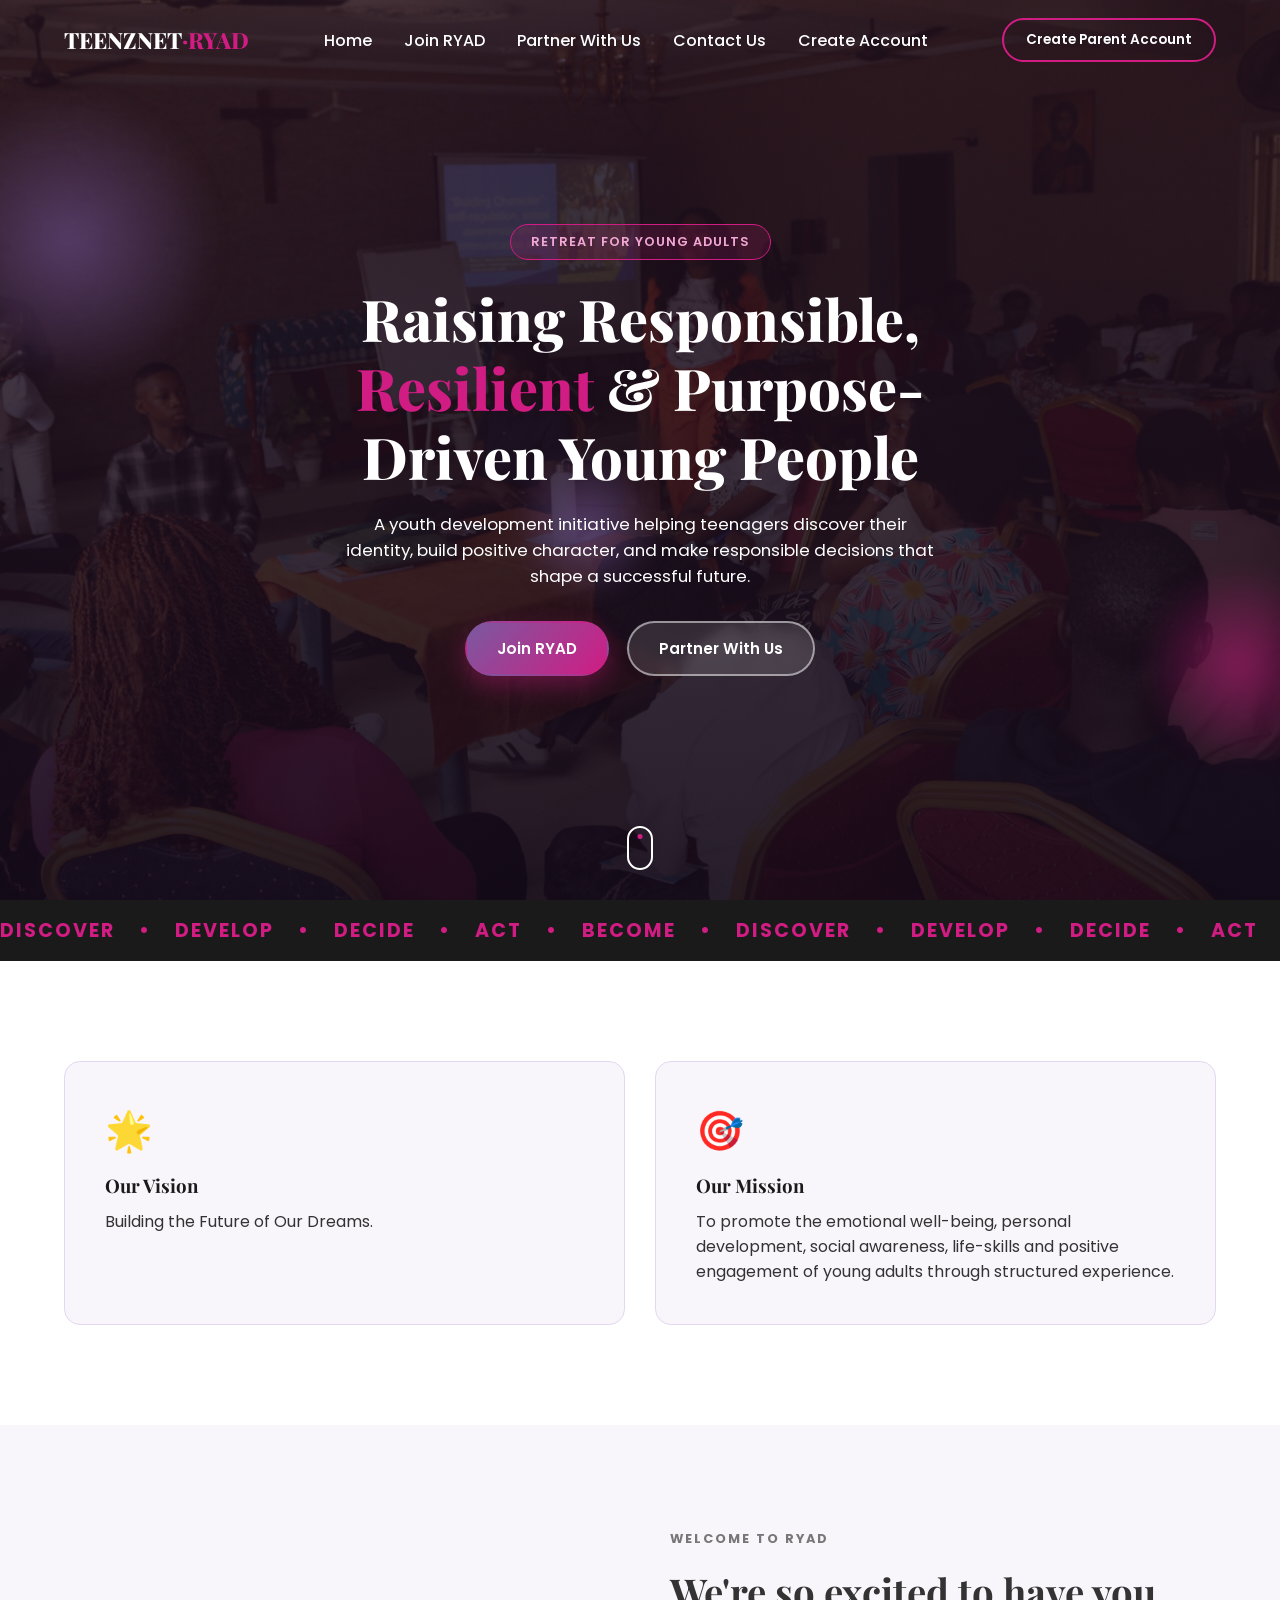
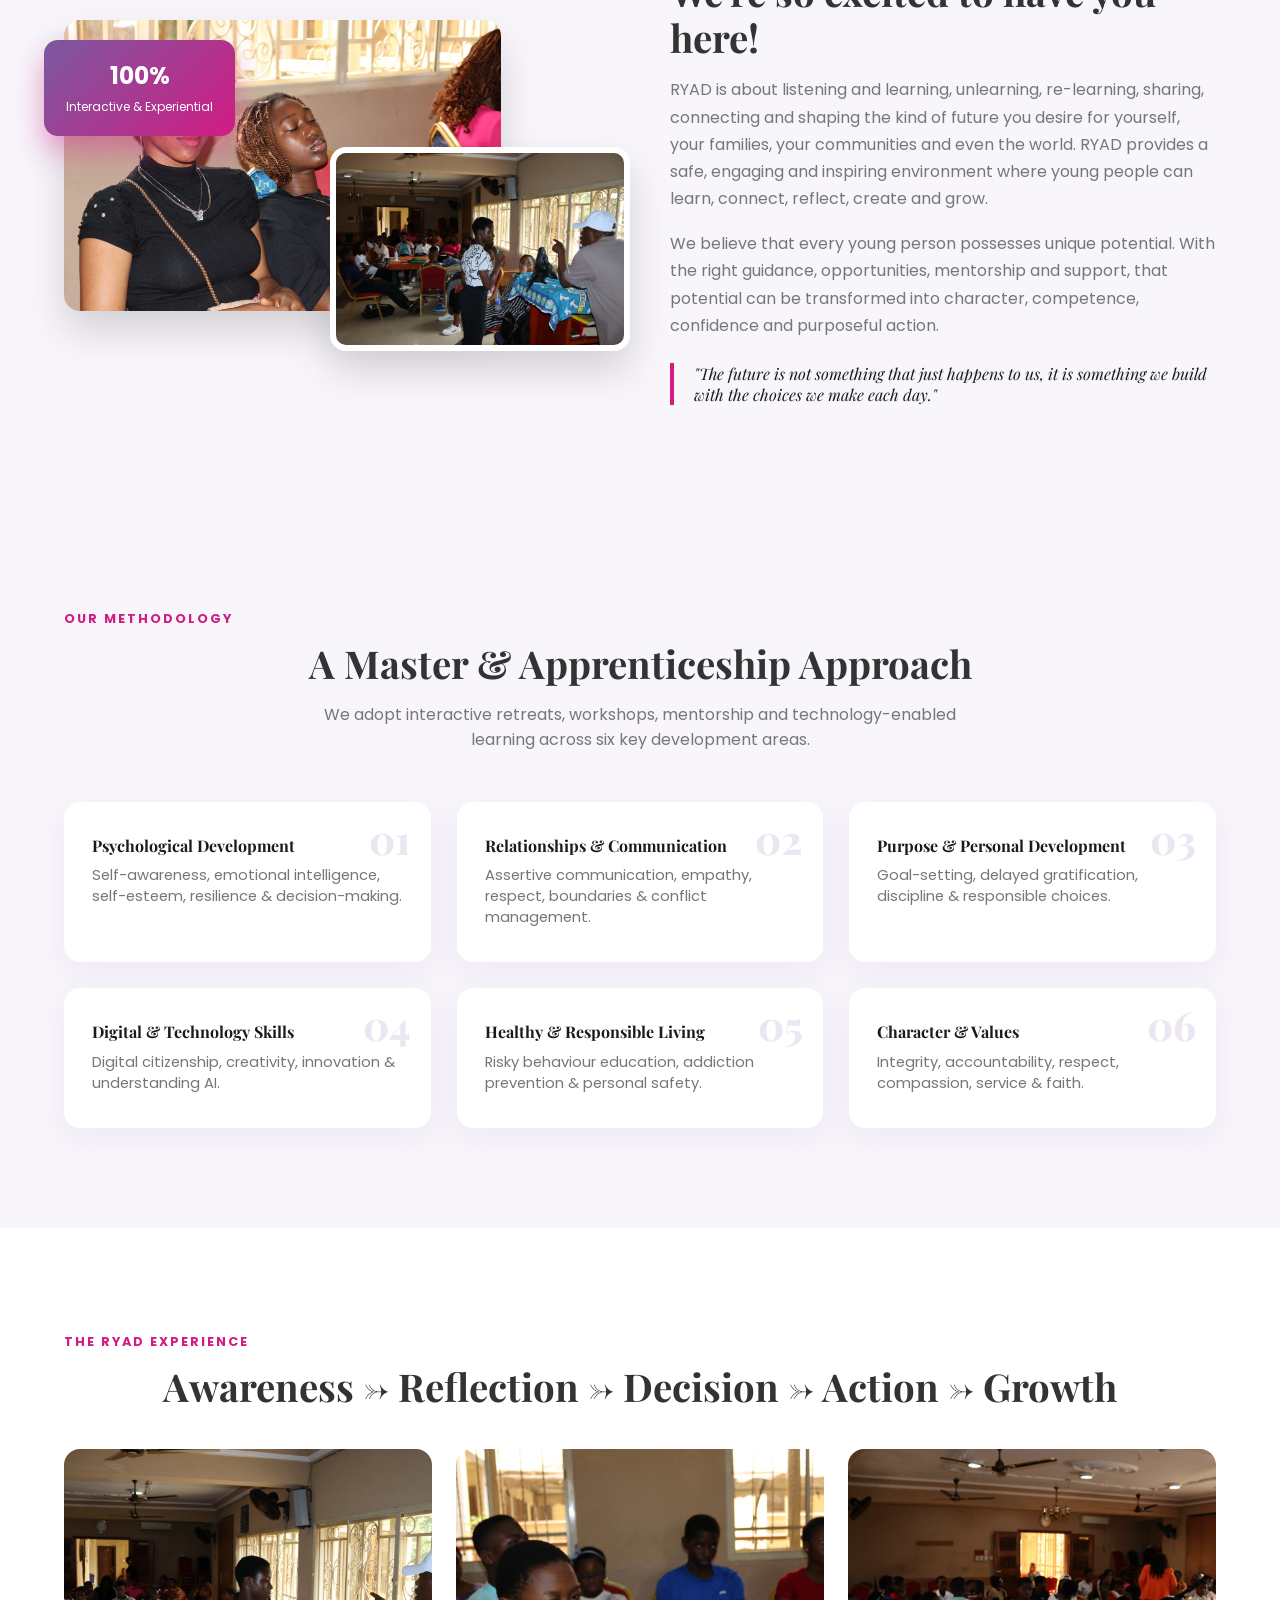
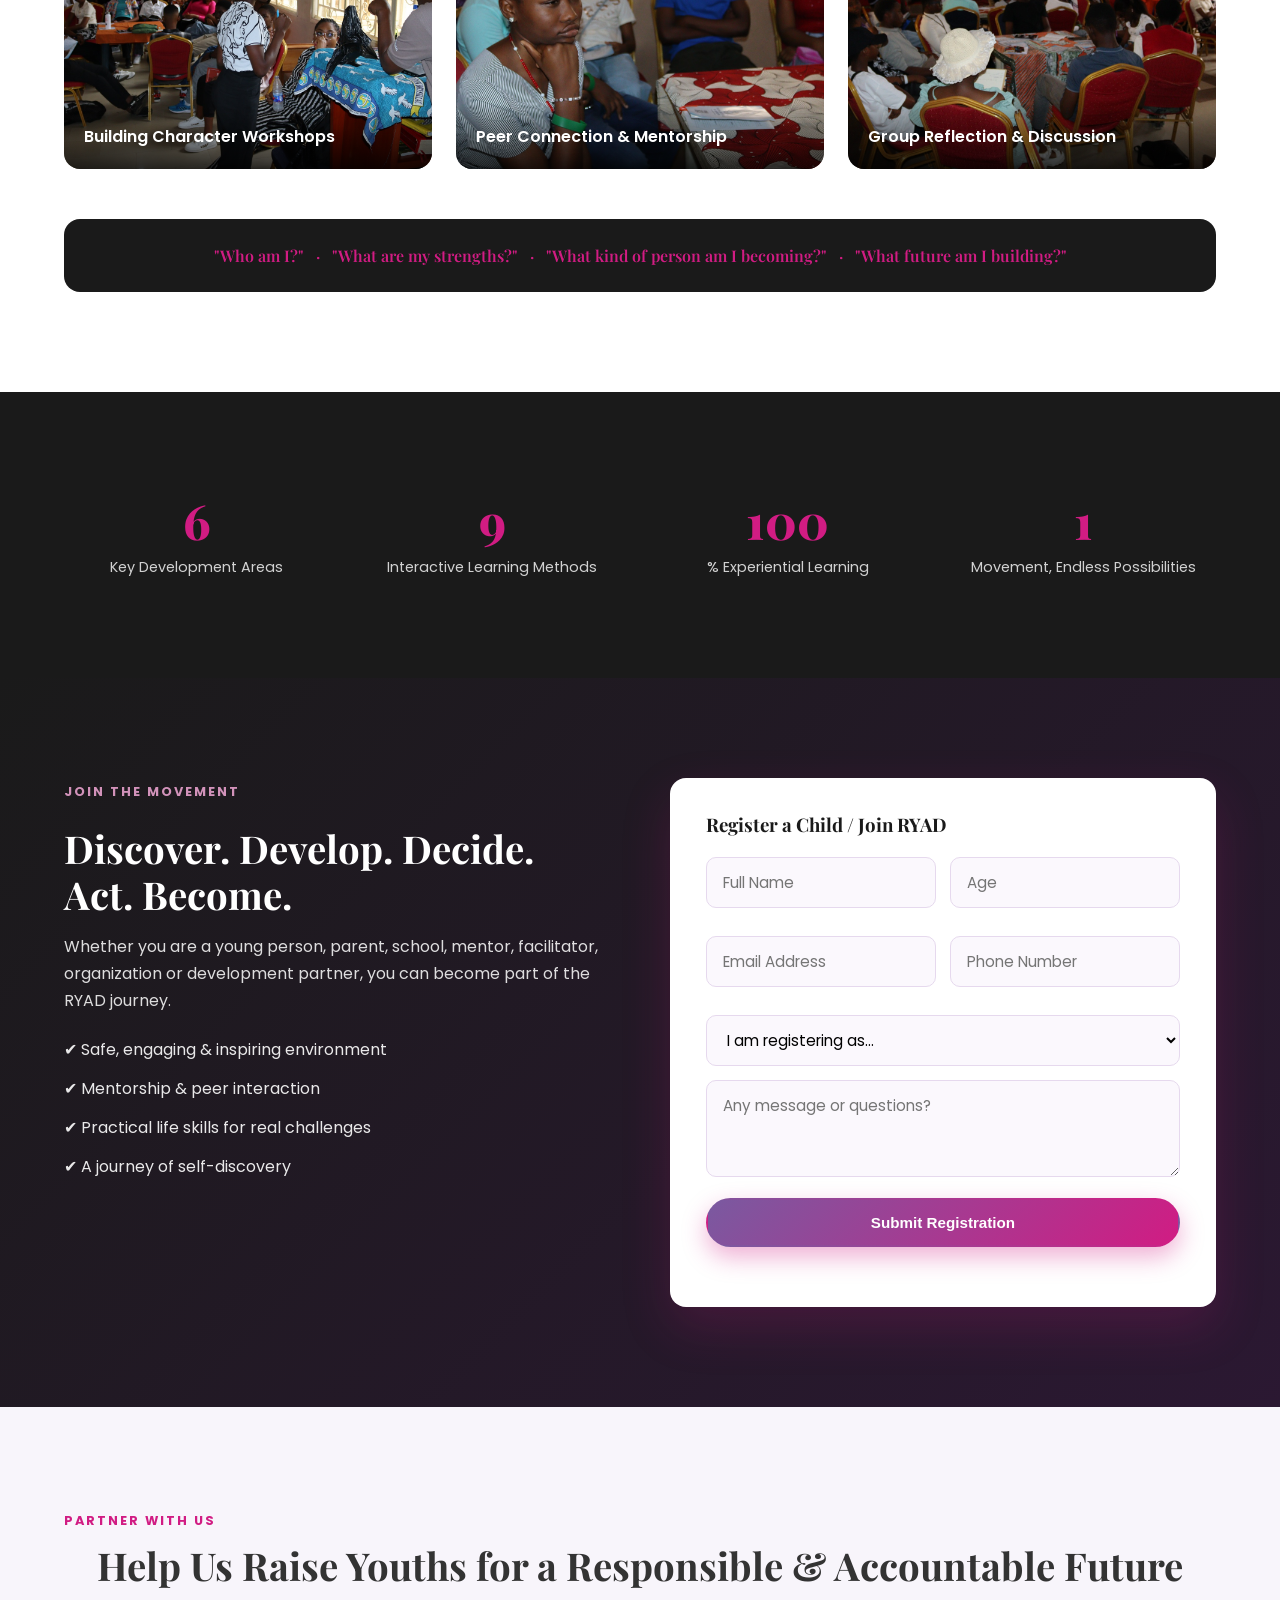
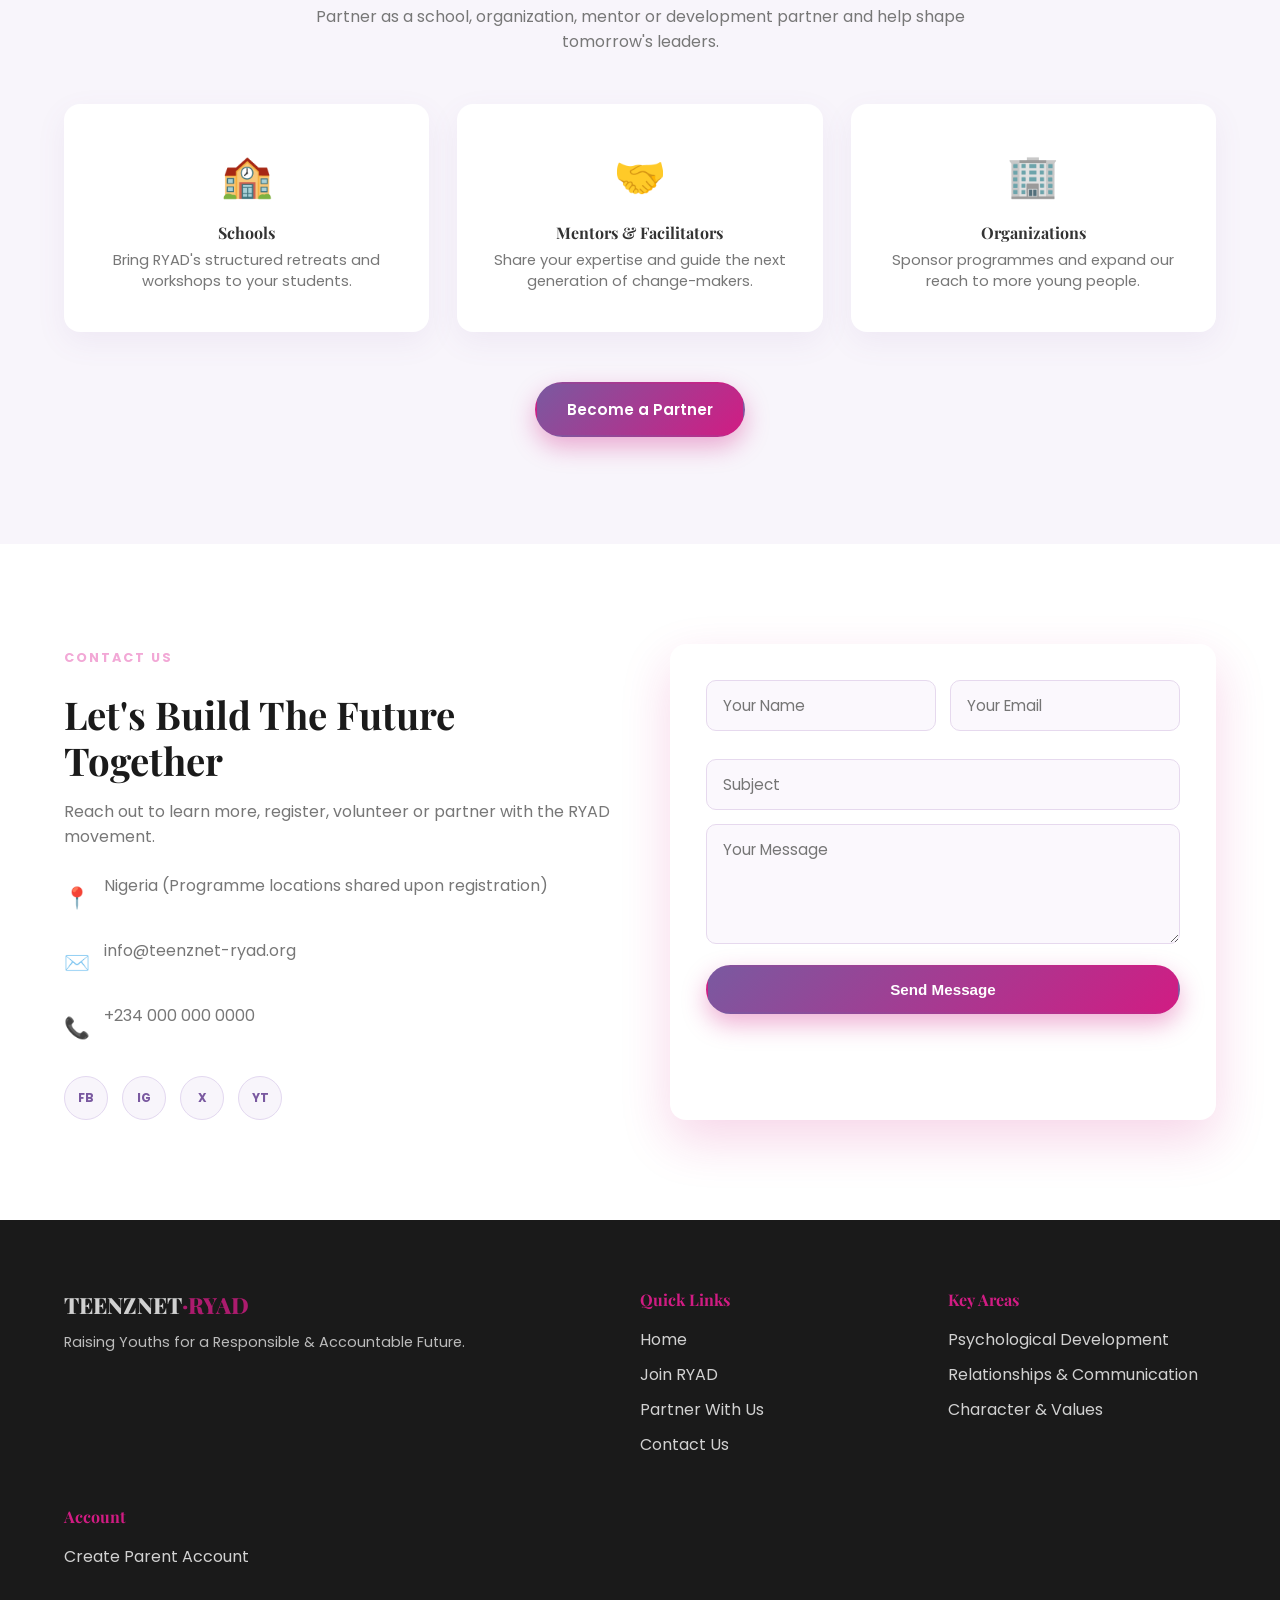
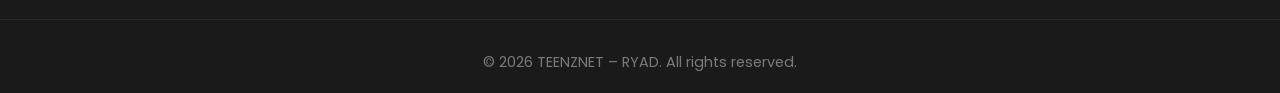
==== commit 7cd0292f: "Sync header/footer nav across pages" ====
--- a/index.html
+++ b/index.html
@@ -19,17 +19,18 @@
 <!-- ===== NAVBAR ===== -->
 <header id="navbar">
   <div class="nav-container">
-    <a href="#home" class="logo">TEENZNET<span>·RYAD</span></a>
+    <a href="index.html#home" class="logo">TEENZNET<span>·RYAD</span></a>
 
     <nav class="nav-links" id="navLinks">
-      <a href="#home" class="nav-link active">Home</a>
-      <a href="#join" class="nav-link">Join RYAD</a>
-      <a href="#partner" class="nav-link">Partner With Us</a>
-      <a href="#contact" class="nav-link">Contact Us</a>
+      <a href="index.html#home" class="nav-link">Home</a>
+      <a href="index.html#join" class="nav-link">Join RYAD</a>
+      <a href="index.html#partner" class="nav-link">Partner With Us</a>
+      <a href="index.html#contact" class="nav-link">Contact Us</a>
+      <a href="join_ryad.html" class="nav-link">Create Account</a>
     </nav>
 
     <div class="nav-actions">
-      <a href="#join" class="btn btn-outline nav-cta">Register a Child</a>
+      <a href="join_ryad.html" class="btn btn-outline nav-cta">Create Parent Account</a>
     </div>
 
     <button id="hamburger" aria-label="Menu">
@@ -124,7 +125,7 @@
         into character, competence, confidence and purposeful action.
       </p>
       <blockquote>
-        “The future is not something that just happens to us, it is something we build with the choices we make each day.”
+        "The future is not something that just happens to us, it is something we build with the choices we make each day."
       </blockquote>
     </div>
   </div>
@@ -196,7 +197,7 @@
     </div>
 
     <div class="question-marquee" data-aos="fade-up">
-      <p>“Who am I?” &nbsp; · &nbsp; “What are my strengths?” &nbsp; · &nbsp; “What kind of person am I becoming?” &nbsp; · &nbsp; “What future am I building?”</p>
+      <p>"Who am I?" &nbsp; · &nbsp; "What are my strengths?" &nbsp; · &nbsp; "What kind of person am I becoming?" &nbsp; · &nbsp; "What future am I building?"</p>
     </div>
   </div>
 </section>
@@ -344,15 +345,15 @@
 <footer class="footer">
   <div class="container footer-grid">
     <div>
-      <a href="#home" class="logo">TEENZNET<span>·RYAD</span></a>
+      <a href="index.html#home" class="logo">TEENZNET<span>·RYAD</span></a>
       <p>Raising Youths for a Responsible & Accountable Future.</p>
     </div>
     <div>
       <h4>Quick Links</h4>
-      <a href="#home">Home</a>
-      <a href="#join">Join RYAD</a>
-      <a href="#partner">Partner With Us</a>
-      <a href="#contact">Contact Us</a>
+      <a href="index.html#home">Home</a>
+      <a href="index.html#join">Join RYAD</a>
+      <a href="index.html#partner">Partner With Us</a>
+      <a href="index.html#contact">Contact Us</a>
     </div>
     <div>
       <h4>Key Areas</h4>
@@ -360,6 +361,10 @@
       <a href="#">Relationships & Communication</a>
       <a href="#">Character & Values</a>
     </div>
+    <div>
+      <h4>Account</h4>
+      <a href="join_ryad.html">Create Parent Account</a>
+    </div>
   </div>
   <div class="footer-bottom">
     <p>&copy; <span id="year"></span> TEENZNET – RYAD. All rights reserved.</p>
@@ -371,4 +376,4 @@
 
 <script src="script.js"></script>
 </body>
-</html>+</html>
